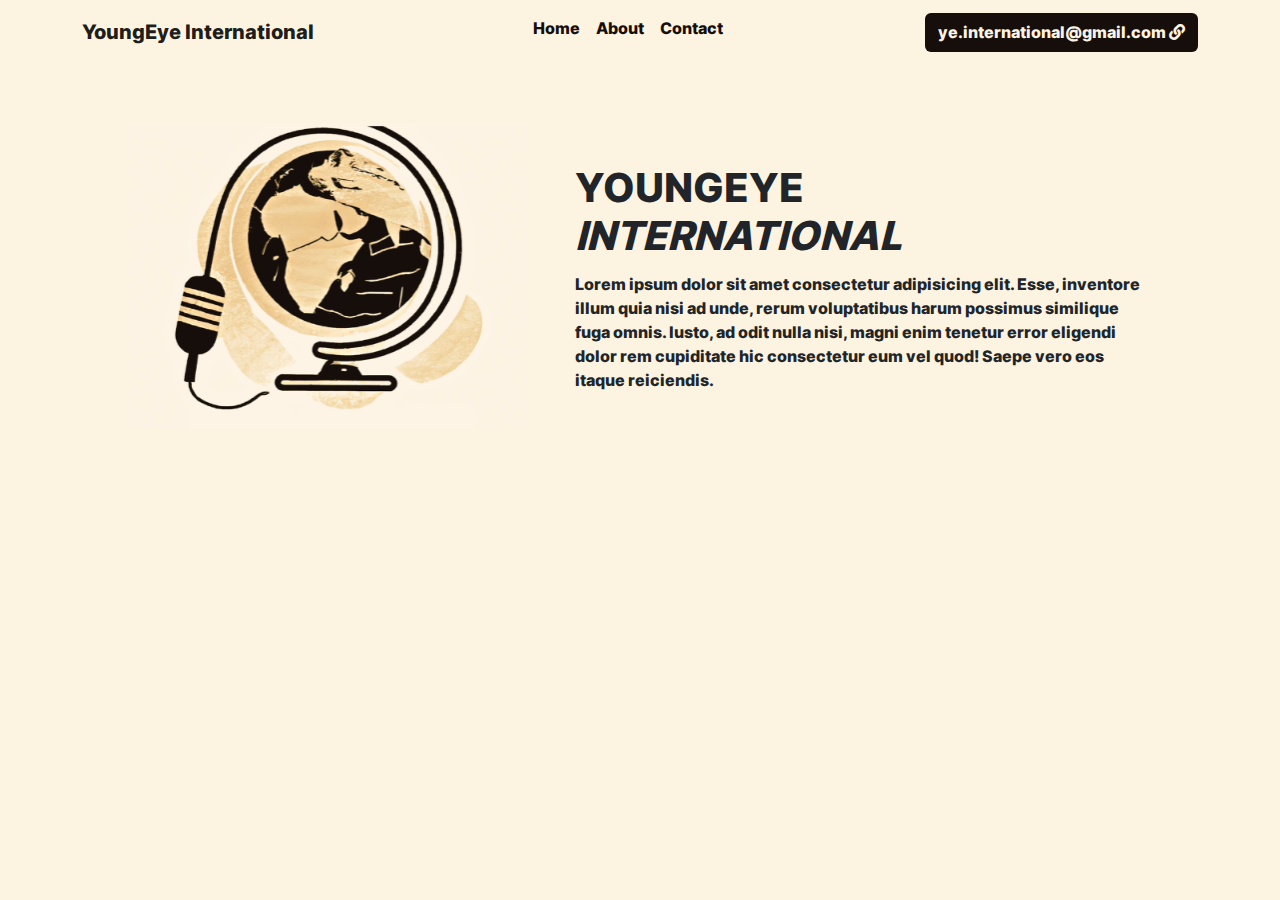
==== index.html @ 34714466 "navigation bar updates" ====
<!DOCTYPE html>
<html lang="en">
<head>
    <meta charset="UTF-8">
    <meta name="viewport" content="width=device-width, initial-scale=1.0">
    <title>YoungEye International</title>

    <!-- Icon Font Stylesheet -->
    <link href="https://cdnjs.cloudflare.com/ajax/libs/font-awesome/5.10.0/css/all.min.css" rel="stylesheet">
    <link href="https://cdn.jsdelivr.net/npm/bootstrap-icons@1.4.1/font/bootstrap-icons.css" rel="stylesheet">

    <!-- Library  -->
    <link href="lib/owlcarousel/assets/owl.carousel.min.css" rel="stylesheet">
    <link href="lib/lightbox/css/lightbox.min.css" rel="stylesheet">

    <!-- Favicon -->
    <link rel="shortcut icon" href="./img/favicon.jpg" type="image/x-icon">

    <!-- style sheets -->
    <link rel="stylesheet" href="./Assets/animate.css/animate.min.css">
    <link rel="stylesheet" href="./Assets/Bootstrap/css/bootstrap.min.css">
    <link rel="stylesheet" href="./css/styles.css">

</head>
<body>

    
<!-- Navbar -->
<nav class="navbar navbar-light bg-transparent navbar-expand-lg bg-body-tertiary">
    <div class="container">
      <a class="navbar-brand" href="index.html">YoungEye International</a>

      <button class="navbar-toggler" type="button" data-bs-toggle="collapse" data-bs-target="#navbarToggler" aria-controls="navbarToggler" aria-expanded="false" aria-label="Toggle navigation">
        <span class="navbar-toggler-icon"></span>
      </button>

      <div class="collapse navbar-collapse" id="navbarToggler">
        <ul class="navbar-nav d-flex justify-content-center mx-auto mb-2">
          <li class="nav-item">
            <a class="nav-link" href="index.html">Home</a>
          </li>
          <li class="nav-item">
            <a class="nav-link" href="about.html">About</a>
          </li>
          <li class="nav-item">
            <a class="nav-link" href="contact.html">Contact</a>
          </li>
        </ul>
        <button class="btn">
        <a class="navbar-email" href="#">ye.international@gmail.com <span class="fa fa-link"></span></a>
       </button>
      </div>

    </div>
  </nav>
<!-- Navbar end -->

<!-- Header -->
<section id="header">
  <header>
      <div class="container py-5 px-5">
          <div class="row gx-5 align-items-center justify-content-center">
            <div class="col-xl-5 col-xxl-6 d-sm-block text-center wow fadeInUp" data-wow-delay="0.3s" ><img class="img-fluid" src="./img/LOGO.svg" alt="YoungEye International Logo" /></div>
              <div class="col-lg-8 col-xl-7 col-xxl-6">
                  <div class="my-5 text-center text-xl-start">
                      <h1 class=" py-1 mb-2 wow fadeInUp" data-wow-delay="0.4s"><span class="title">YOUNGEYE</span><br> <span class="title-2 fst-italic">INTERNATIONAL</span></h1>
                      <p class=" mb-4 wow fadeInUp" data-wow-delay="0.4s" >Lorem ipsum dolor sit amet consectetur adipisicing elit. Esse, inventore illum quia nisi ad unde, rerum voluptatibus harum possimus similique fuga omnis. Iusto, ad odit nulla nisi, magni enim tenetur error eligendi dolor rem cupiditate hic consectetur eum vel quod! Saepe vero eos itaque reiciendis.</p>
                  </div>
              </div>
              
          </div>
      </div>
  </header>
</section>
<!-- End of header -->

      <!-- JavaScript Libraries -->
    <script src="./Assets/jquery/jquery.js"></script>
    <script src="./Assets/popper.js/popper.js"></script>
    <script src="https://cdn.jsdelivr.net/npm/bootstrap@5.3.2/dist/js/bootstrap.bundle.min.js"></script>

    <script src="./Assets/wowjs/wow.min.js"></script>
    <script src="./lib/easing/easing.min.js"></script>
    <script src="./lib/waypoints/waypoints.min.js"></script>
    <script src="./lib/counterup/counterup.min.js"></script>

    <script src="main.js"></script>
</body>
</html>
---- css/styles.css ----
body{
  background-color: #FCF3E1;
}


/* Fonts */
@font-face {
  font-family: 'inter'; 
  src: url('../Fonts/inter/Inter-ExtraBold.ttf')
}

a{
    text-decoration:none;
    color: white;
}

/* Navbar */
.navbar-brand{
  font-family: 'inter'; 
  font-weight: 800;
}
.nav-link{
  color: #160E0B;
  font-family: 'inter'; 
  font-weight: 700;
}
.nav-link:hover{
color: #160E0B;
}
.navbar-email{
  color: #FCF3E1;
  font-family: 'inter'; 
  font-weight: 800;
}
.navbar-email:hover{
  color:#160E0B
}
.navbar .btn{
  background-color: #160E0B;
}
.navbar, .btn:hover{
  background-color: #FCF3E1;
  border-color: #160E0B;
}
.navbar-email:hover{
  color:; 
}
.navbar-email .fa{
font-size: 16px;
}
/* End of NavBar */

/* Header */
#header{
  padding-left: 5rem;
  padding-right: 5rem;
}

/* Tablet  */
@media (min-width: 768px) and (max-width: 1024px) {
  #header {
      padding-left: 3rem;
      padding-right: 3rem;
  }

}

/* Mobile */
@media (max-width: 767px) {
  #header {
      padding-left: 1rem;
      padding-right: 1rem;
  }

}

header h1{
font-family: 'inter';
  font-weight:900;
}

header p{
  font-family: 'inter';
  font-weight: 500;
}
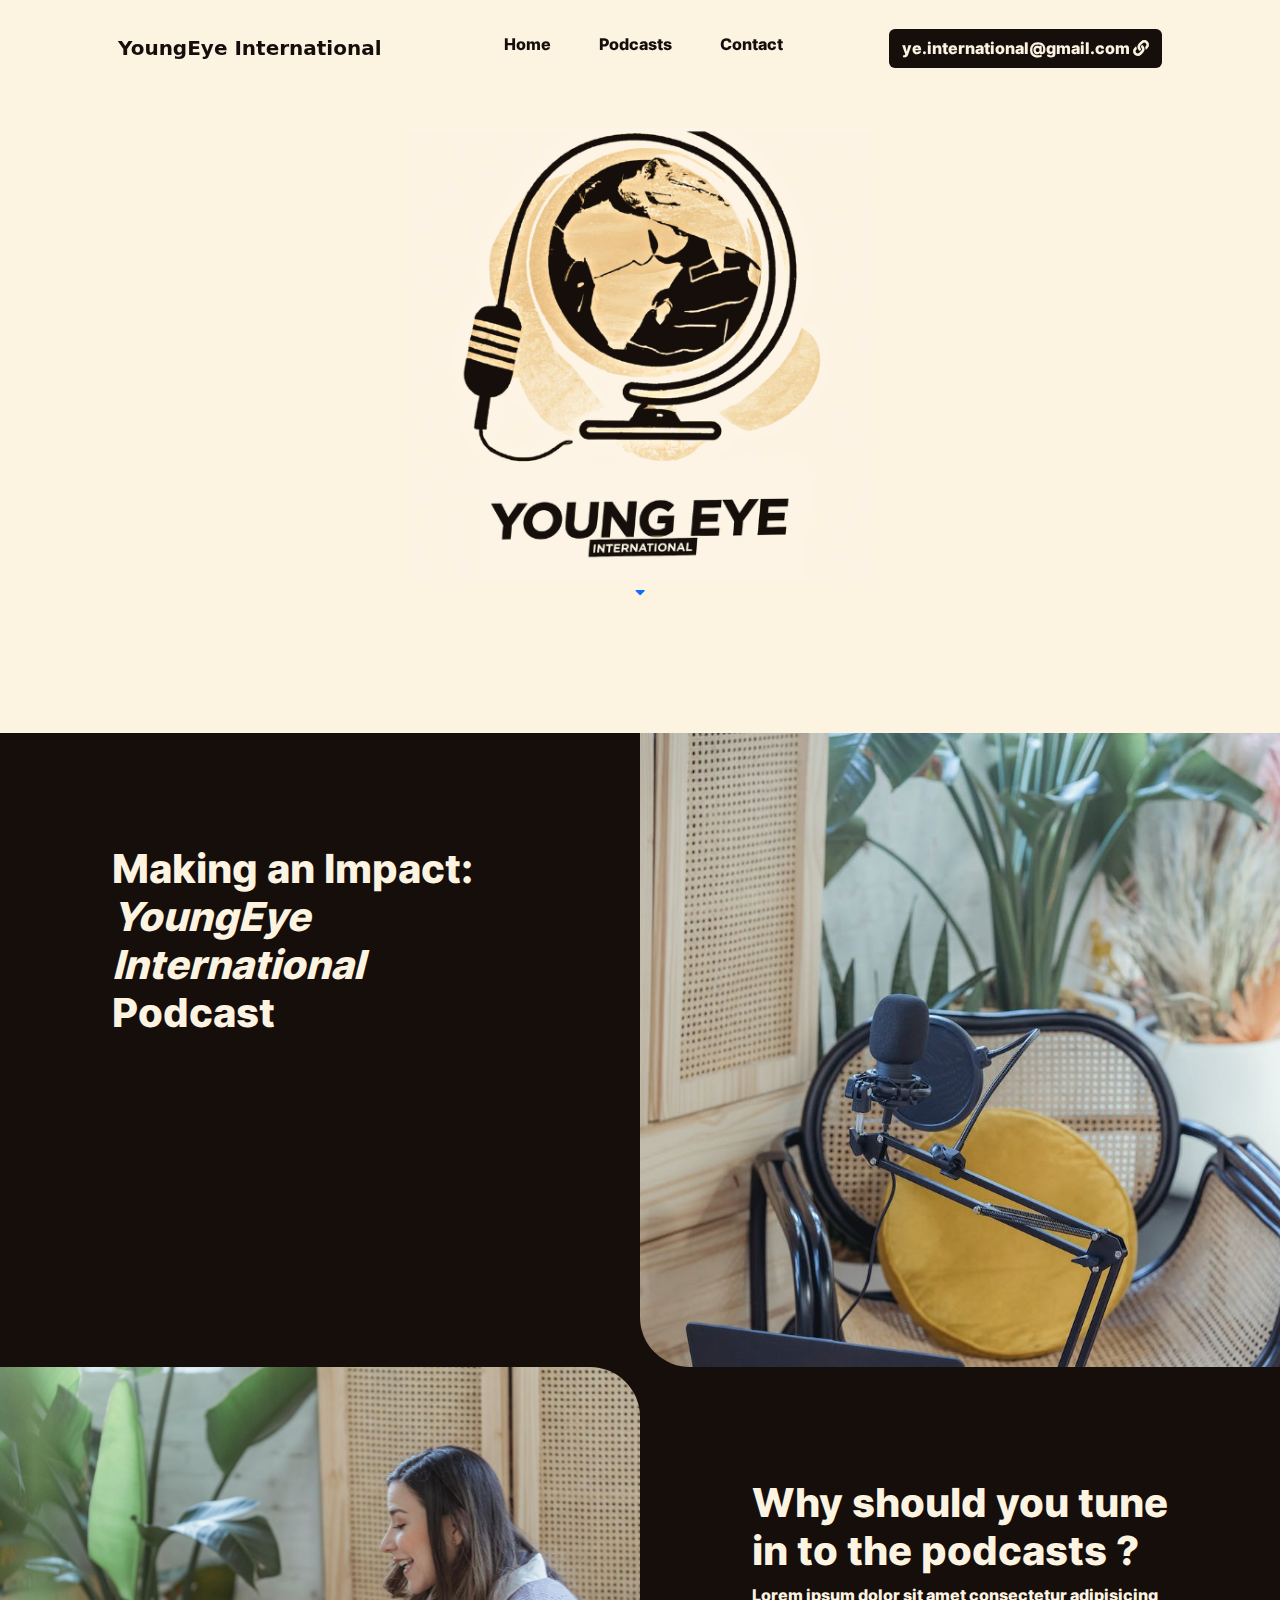
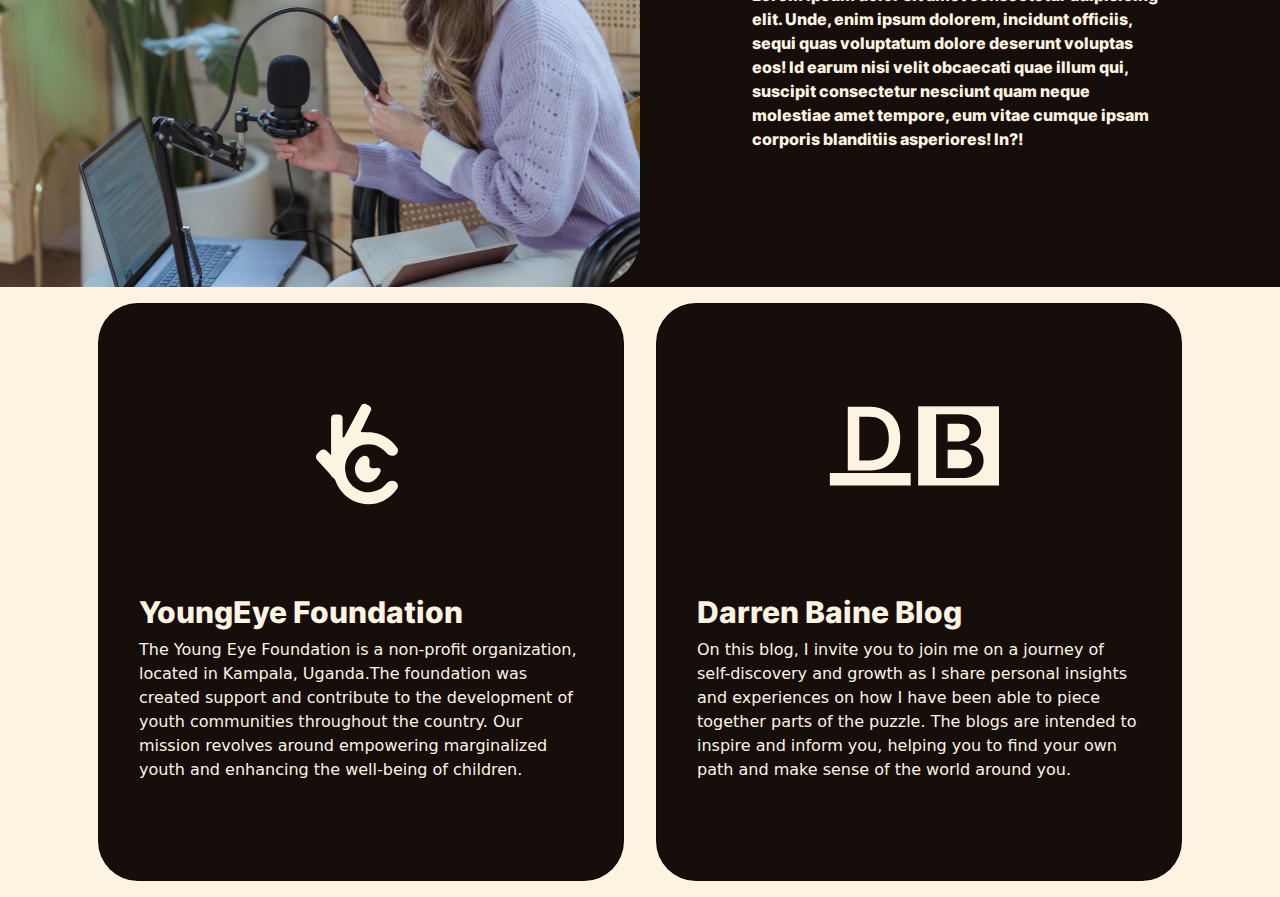
==== commit 3e4e75d0: "landing page updates" ====
--- a/index.html
+++ b/index.html
@@ -22,57 +22,106 @@
     <link rel="stylesheet" href="./css/styles.css">
 
 </head>
-<body>
+<body id="page-top">
 
-    
-<!-- Navbar -->
-<nav class="navbar navbar-light bg-transparent navbar-expand-lg bg-body-tertiary">
-    <div class="container">
-      <a class="navbar-brand" href="index.html">YoungEye International</a>
+
+
+<!-- Navigation -->
+<nav class="navbar navbar-light navbar-expand-lg fixed-top" id="mainNav">
+    <div class="container px-4 px-lg-5">
+      <a class="navbar-brand wow fadeIn" data-wow-delay="0.1s" href="#page-top">YoungEye International</a>
 
       <button class="navbar-toggler" type="button" data-bs-toggle="collapse" data-bs-target="#navbarToggler" aria-controls="navbarToggler" aria-expanded="false" aria-label="Toggle navigation">
-        <span class="navbar-toggler-icon"></span>
+        <span class="fa fa-bars wow fadeInUp" data-wow-delay="0.2s" id="navbarIcon"></span>
       </button>
 
       <div class="collapse navbar-collapse" id="navbarToggler">
         <ul class="navbar-nav d-flex justify-content-center mx-auto mb-2">
           <li class="nav-item">
-            <a class="nav-link" href="index.html">Home</a>
+            <a class="nav-link wow fadeIn" href="index.html">Home</a>
           </li>
           <li class="nav-item">
-            <a class="nav-link" href="about.html">About</a>
+            <a class="nav-link wow fadeIn" href="about.html">Podcasts</a>
           </li>
           <li class="nav-item">
-            <a class="nav-link" href="contact.html">Contact</a>
+            <a class="nav-link wow fadeIn" href="contact.html">Contact</a>
           </li>
         </ul>
-        <button class="btn">
+        <button class="btn wow fadeIn" type="button">
         <a class="navbar-email" href="#">ye.international@gmail.com <span class="fa fa-link"></span></a>
        </button>
       </div>
-
     </div>
   </nav>
 <!-- Navbar end -->
 
 <!-- Header -->
-<section id="header">
-  <header>
-      <div class="container py-5 px-5">
-          <div class="row gx-5 align-items-center justify-content-center">
-            <div class="col-xl-5 col-xxl-6 d-sm-block text-center wow fadeInUp" data-wow-delay="0.3s" ><img class="img-fluid" src="./img/LOGO.svg" alt="YoungEye International Logo" /></div>
-              <div class="col-lg-8 col-xl-7 col-xxl-6">
-                  <div class="my-5 text-center text-xl-start">
-                      <h1 class=" py-1 mb-2 wow fadeInUp" data-wow-delay="0.4s"><span class="title">YOUNGEYE</span><br> <span class="title-2 fst-italic">INTERNATIONAL</span></h1>
-                      <p class=" mb-4 wow fadeInUp" data-wow-delay="0.4s" >Lorem ipsum dolor sit amet consectetur adipisicing elit. Esse, inventore illum quia nisi ad unde, rerum voluptatibus harum possimus similique fuga omnis. Iusto, ad odit nulla nisi, magni enim tenetur error eligendi dolor rem cupiditate hic consectetur eum vel quod! Saepe vero eos itaque reiciendis.</p>
-                  </div>
-              </div>
-              
+<header class="masthead">
+  <div class="container px-4 px-lg-5 d-flex h-100 align-items-center justify-content-center">
+      <div class="d-flex justify-content-center">
+          <div class="text-center">
+            <div class=" text-center wow fadeInUp" data-wow-delay="0.5s" ><img class="img-fluid" src="./img/LOGO.svg" alt="YoungEye International Logo" /></div>
+              <a class="fa fa-caret-down wow fadeIn" data-wow-delay="1s" href="#showcase"></a>
           </div>
       </div>
-  </header>
+  </div>
+</header>
+<!-- End of header -->
+
+<!-- About -->
+<section class="showcase" id="showcase">
+  <div class="container-fluid p-0">
+      <div class="row g-0">
+          <div class="col-lg-6 order-lg-2 text-white showcase-img wow fadeIn" style="background-image: url('./img/Desk.svg')"></div>
+          <div class="col-lg-6 order-lg-1 my-auto showcase-text">
+              <h1 class="wow fadeInUp"  data-wow-delay="0.2s">Making an Impact: <span class="fst-italic">YoungEye International </span> Podcast</h1>
+              <p class="mb-4 wow fadeInUp" data-wow-delay="0.5s">Lorem ipsum dolor sit amet consectetur adipisicing elit. Voluptatum magni cupiditate reprehenderit ab cum a fugit officiis excepturi perspiciatis quo rem dignissimos voluptatem sint quas rerum, quia quam. Unde consequuntur, voluptatem maxime sequi exercitationem aut?</p>
+              <button class="btn wow fadeInUp" type="button" data-wow-delay="0.9s"><a href="#">Learn more</a></button>
+
+          </div>
+      </div>
+      <div class="row g-0 why-listen">
+          <div class="col-lg-6 text-white showcase-img" style="background-image: url('./img/Desk-2.svg')"></div>
+          <div class="col-lg-6 my-auto showcase-text">
+              <h1>Why should you tune in to the podcasts ?</h1>
+              <p class="mb-4">Lorem ipsum dolor sit amet consectetur adipisicing elit. Unde, enim ipsum dolorem, incidunt officiis, sequi quas voluptatum dolore deserunt voluptas eos! Id earum nisi velit obcaecati quae illum qui, suscipit consectetur nesciunt quam neque molestiae amet tempore, eum vitae cumque ipsam corporis blanditiis asperiores! In?!</p>
+          </div>
+      </div>
+
+  </div>
 </section>
-<!-- End of header -->
+
+<!-- websites -->
+<section class="pages">
+<div class="container">
+<div class="row g-0">
+  <div class="col-lg-6 d-flex justify-content-center p-3">
+    <div class="card display-flex justify-content-center" style="max-width: 540px;">
+      <img src="./img/pages - YoungEye.svg" class="card-img-top img-fluid" alt="Small Image" style="max-width: 540px; max-height: 250px;">
+      <div class="card-body">
+        <h5 class="card-title">YoungEye Foundation</h5>
+        <p class="card-text">The Young Eye Foundation is a non-profit organization, located in Kampala, Uganda.The foundation was created support and contribute to the development of youth communities throughout the country. Our mission revolves around empowering marginalized youth and enhancing the well-being of children.</p>
+        <button class="btn wow fadeInUp" type="button" data-wow-delay="0.5s"><a href="https://youngeyefoundation.org/" target="_blank">youngeyefoundation.org</a></button>
+      </div>
+    </div>
+  </div>
+
+  <div class="col-lg-6 d-flex justify-content-center p-3">
+    <div class="card display-flex justify-content-center" style="max-width: 540px;">
+      <img src="./img/pages - DarrenBaine-Blog.svg" class="card-img-top img-fluid" alt="Small Image" style="max-width: 540px; max-height: 250px;">
+      <div class="card-body">
+        <h5 class="card-title">Darren Baine Blog</h5>
+        <p class="card-text">On this blog, I invite you to join me on a journey of self-discovery and growth as I share personal insights and experiences on how I have been able to piece together parts of the puzzle. The blogs are intended to inspire and inform you, helping you to find your own path and make sense of the world around you.</p>
+        <button class="btn wow fadeInUp" type="button" data-wow-delay="0.5s"><a href="https://darrenbaine.com/" target="_blank">darrenbaine.com</a></button>
+      </div>
+    </div>
+  </div>
+</div>
+</div>
+</section>
+
+
+
 
       <!-- JavaScript Libraries -->
     <script src="./Assets/jquery/jquery.js"></script>
--- a/css/styles.css
+++ b/css/styles.css
@@ -1,7 +1,9 @@
 body{
   background-color: #FCF3E1;
 }
-
+html{
+  scroll-behavior: smooth;
+}
 
 /* Fonts */
 @font-face {
@@ -11,75 +13,270 @@
 
 a{
     text-decoration:none;
-    color: white;
-}
-
-/* Navbar */
-.navbar-brand{
-  font-family: 'inter'; 
-  font-weight: 800;
-}
-.nav-link{
-  color: #160E0B;
-  font-family: 'inter'; 
+}
+
+/* Navigation */
+#mainNav {
+  min-height: 3.5rem;
+  background-color:#160E0B;
+}
+#mainNav .navbar-toggler {
+  font-size: 24px;
+  padding: 0.75rem;
+  font-weight: 800;
+  color: #ffffff;
+  border: 0px;
+}
+#mainNav .navbar-toggler:focus {
+  outline: none;
+  box-shadow: none;
+}
+#mainNav .navbar-brand {
+  color:#FCF3E1;
   font-weight: 700;
-}
-.nav-link:hover{
-color: #160E0B;
-}
+  padding: 0.9rem 0;
+}
+
+#mainNav .navbar-nav .nav-item:hover {
+  color: fade(#ffffff, 80%);
+  outline: none;
+  background-color: transparent;
+}
+#mainNav .navbar-nav .nav-item:active, #mainNav .navbar-nav .nav-item:focus {
+  outline: none;
+  background-color: transparent;
+}
+
+/* Media queries */
+@media (min-width: 992px) {
+  #mainNav {
+    padding-top: 0;
+    padding-bottom: 0;
+    border-bottom: none;
+    background-color: transparent;
+    transition: background-color 0.3s ease-in-out;
+  }
+  #mainNav .navbar-brand {
+    padding: 0.5rem 0;
+    color:#160E0B;
+  }
+  #mainNav .nav-link {
+    font-family: 'inter'; 
+    font-weight: 700;
+    transition: none;
+    padding: 2rem 1.5rem;
+    color:#160E0B;
+  }
+
+  #mainNav .nav-link:active {
+    color: #FCF3E1;
+  }
+  #mainNav.navbar-shrink {
+    background-color: #160e0b;
+  }
+  #mainNav.navbar-shrink .navbar-brand {
+    color:#FCF3E1;
+  }
+  #mainNav.navbar-shrink .nav-link {
+    color: #160e0b;
+    padding: 1.5rem 1.5rem 1.25rem;
+    border-bottom: 0.25rem solid transparent;
+  }
+  #mainNav.navbar-shrink .nav-link{
+    color:#FCF3E1;
+  }
+  #mainNav.navbar .btn{
+    background-color: #160E0B;
+  }
+  #mainNav.navbar .navbar-email{
+    color: #FCF3E1;
+  }
+  #mainNav.nav-link:hover{
+    color: #FCF3E1;
+    }
+}
+
 .navbar-email{
-  color: #FCF3E1;
-  font-family: 'inter'; 
-  font-weight: 800;
-}
-.navbar-email:hover{
-  color:#160E0B
-}
+  color: #160e0b;
+  font-family: 'inter'; 
+  font-weight: 800;
+}
+.btn .naavbar-email{
+  background-color: #FCF3E1;
+  font-family: 'inter'; 
+  font-weight: 800;
+}
+
 .navbar .btn{
-  background-color: #160E0B;
-}
-.navbar, .btn:hover{
-  background-color: #FCF3E1;
-  border-color: #160E0B;
-}
-.navbar-email:hover{
-  color:; 
+  background-color: #FCF3E1;
 }
 .navbar-email .fa{
 font-size: 16px;
 }
-/* End of NavBar */
-
-/* Header */
-#header{
-  padding-left: 5rem;
-  padding-right: 5rem;
+.nav-link{
+  color: #FCF3E1;
+  font-family: 'inter'; 
+  font-weight: 700;
+}
+.nav-link:hover{
+color: #ffffff;
+}
+.navbar, .btn:hover{
+  background-color: #FCF3E1;
+  border-color: #160E0B;
 }
 
 /* Tablet  */
 @media (min-width: 768px) and (max-width: 1024px) {
-  #header {
-      padding-left: 3rem;
-      padding-right: 3rem;
-  }
-
+
+  .masthead {
+    height: 100vh;
+    padding-top: 340px;
+  }
 }
 
 /* Mobile */
 @media (max-width: 767px) {
-  #header {
-      padding-left: 1rem;
-      padding-right: 1rem;
-  }
-
-}
-
-header h1{
-font-family: 'inter';
-  font-weight:900;
-}
-
-header p{
-  font-family: 'inter';
-  font-weight: 500;
-}
+
+
+}
+header.masthead {
+  position: relative;
+  background-color: #343a40;
+  background: url("../assets/img/bg-masthead.jpg") no-repeat center center;
+  background-size: cover;
+  padding-top: 8rem;
+  padding-bottom: 8rem;
+}
+
+/* About */
+.about{
+  background-color: #160E0B;
+  height: 50dvh;
+}
+.about .about-text {
+  padding: 3rem;
+  color: #FCF3E1;
+}
+.about .about-img {
+  background-position: center;
+  background-repeat: no-repeat;
+  background-size: cover;
+  width: 500px; /* Set your desired width */
+            height: 300px; /* Set your desired height */
+}
+@media (min-width: 768px) {
+  .about .about-text {
+    padding: 7rem;
+  }
+}
+.showcase{
+  background-color: #160E0B;
+}
+.showcase .showcase-text {
+  padding: 3rem;
+  color: #FCF3E1;
+}
+.showcase .showcase-text h1{
+  font-family: 'inter';
+  font-weight: 700;
+}
+.showcase .showcase-text p{
+  font-family: 'inter';
+  font-weight: 600;
+}
+.showcase button{
+  font-family: 'inter';
+  font-weight: 600;
+  background-color: #FCF3E1;
+  padding: 0.5rem;
+}
+.showcase a{
+  font-family: 'inter';
+  font-weight: 900;
+  color: #160E0B;
+  padding: 0.6rem;
+}
+.showcase .showcase-img {
+  min-height: 30rem;
+  background-size: cover;
+  border-radius: 0px 0px 0px 50px;
+}
+/* Why-Listen */
+.showcase .why-listen .showcase-img {
+  min-height: 30rem;
+  background-size: cover;
+  border-radius: 0px 50px 50px 0px;
+}
+
+@media (min-width: 768px) {
+  .showcase .showcase-text {
+    padding: 7rem;
+  }
+}
+
+.card-img-right {
+  height: 100%;
+  border-radius: 0 3px 3px 0;
+}
+
+/* Webpages */
+.pages .card{
+  padding: 1.5rem;
+  color:#FCF3E1;
+  background-color:#160e0b;
+  border-radius: 40px;
+}
+.pages .card-title{
+  font-family: 'inter';
+  font-size: 30px;
+  font-weight: 800;
+}
+.pages .card button{
+   font-family: 'inter';
+  font-weight: 800;
+  background-color: #FCF3E1;
+  padding: 0.5rem;
+}
+.pages .card button a{
+  color: #160E0B;
+}
+/* Media Queries */
+@media only screen and (max-width: 767px) {
+  .pages .card{
+    padding: 1.5rem;
+    color:#FCF3E1;
+    background-color:#160e0b;
+    border-radius: 40px;
+  }
+  .pages .card-title{
+    font-family: 'inter';
+    font-size: 30px;
+    font-weight: 800;
+  }
+  .pages .card button{
+     font-family: 'inter';
+    font-weight: 800;
+    background-color: #FCF3E1;
+    padding: 0.5rem;
+  }
+}
+@media only screen and (min-width: 768px) and (max-width: 991px) {
+  .pages .card{
+    padding: 1.5rem;
+    color:#FCF3E1;
+    background-color:#160e0b;
+    border-radius: 40px;
+  }
+  .pages .card-title{
+    font-family: 'inter';
+    font-size: 30px;
+    font-weight: 800;
+  }
+  .pages .card button{
+     font-family: 'inter';
+    font-weight: 800;
+    background-color: #FCF3E1;
+    padding: 0.5rem;
+  }
+}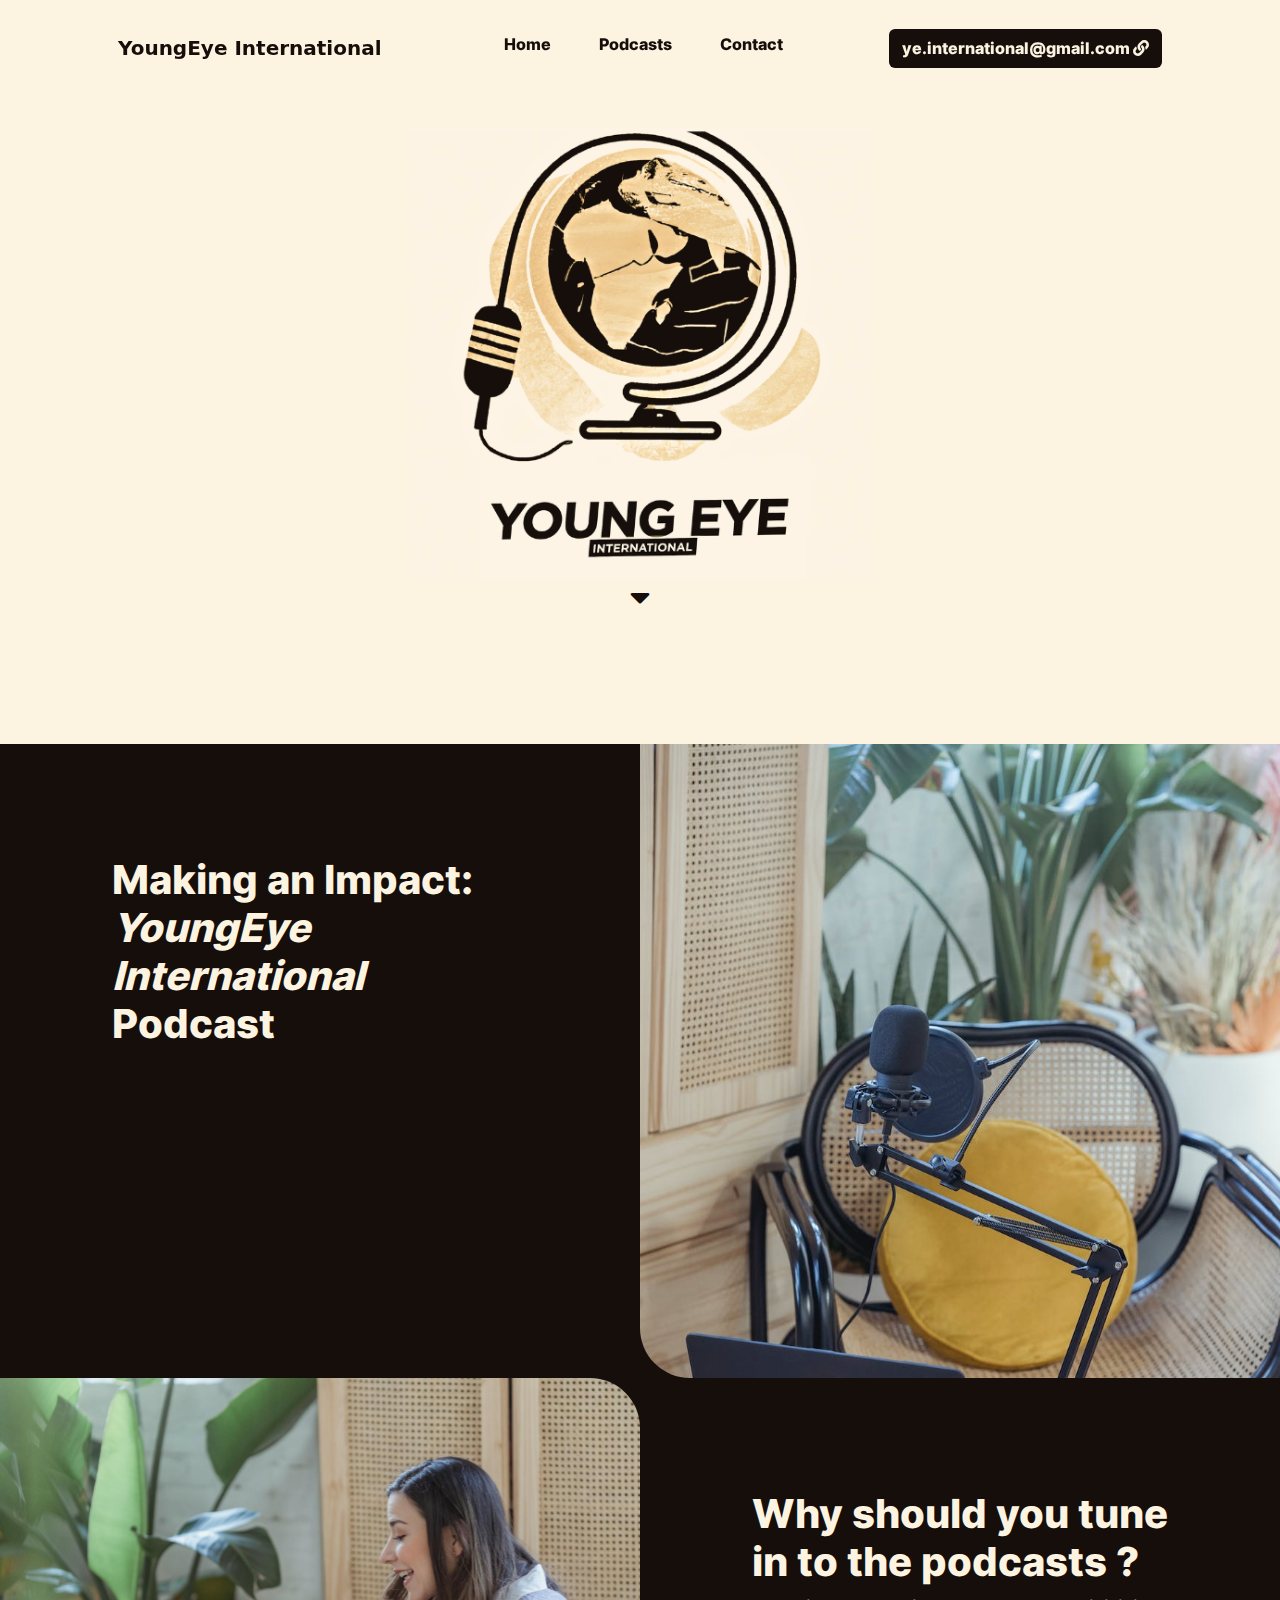
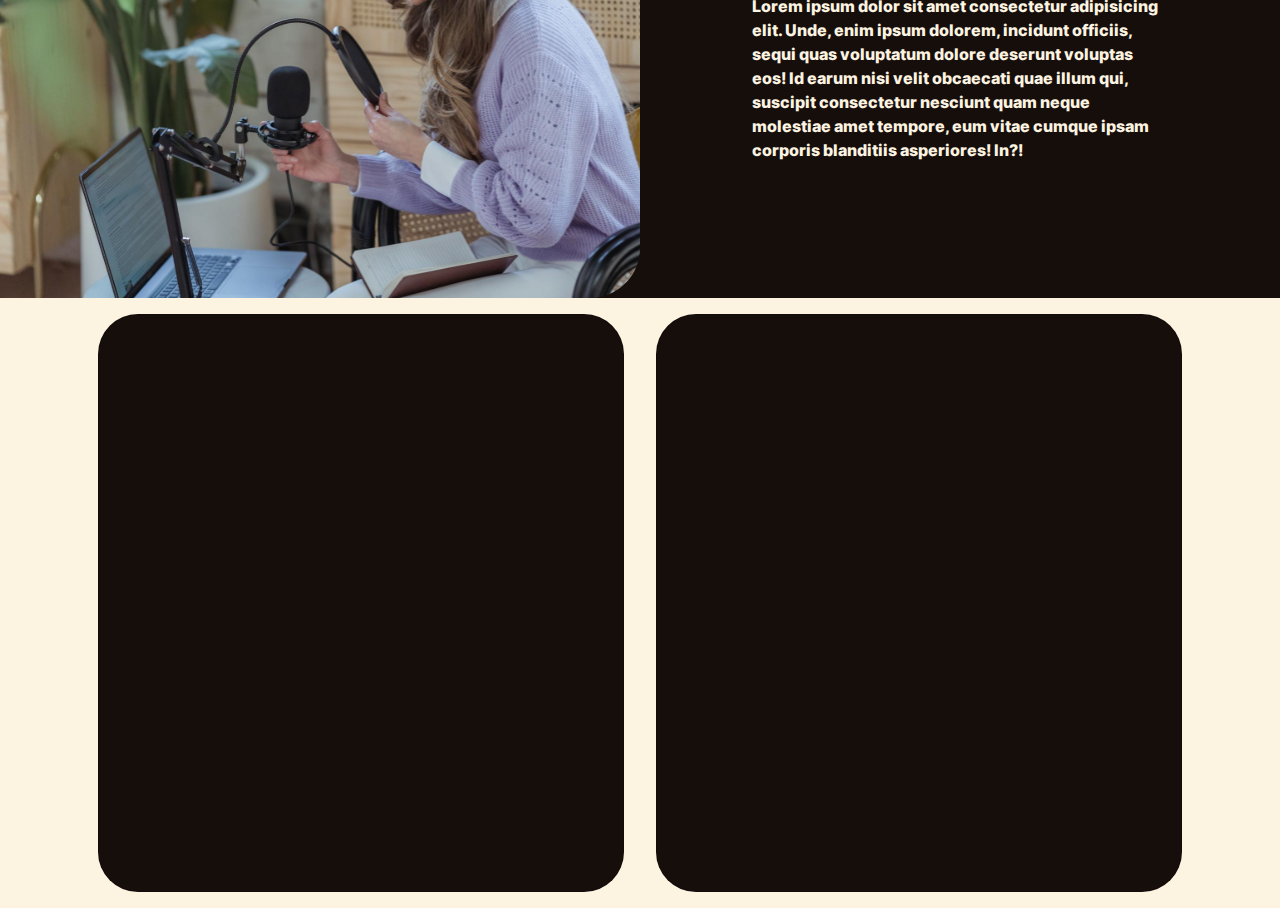
==== commit 31b8e537: "landing resizing" ====
--- a/index.html
+++ b/index.html
@@ -97,30 +97,28 @@
 <div class="row g-0">
   <div class="col-lg-6 d-flex justify-content-center p-3">
     <div class="card display-flex justify-content-center" style="max-width: 540px;">
-      <img src="./img/pages - YoungEye.svg" class="card-img-top img-fluid" alt="Small Image" style="max-width: 540px; max-height: 250px;">
+      <img src="./img/pages - YoungEye.svg" class="card-img-top img-fluid wow fadeInUp" alt="Small Image" style="max-width: 540px; max-height: 250px;">
       <div class="card-body">
-        <h5 class="card-title">YoungEye Foundation</h5>
-        <p class="card-text">The Young Eye Foundation is a non-profit organization, located in Kampala, Uganda.The foundation was created support and contribute to the development of youth communities throughout the country. Our mission revolves around empowering marginalized youth and enhancing the well-being of children.</p>
-        <button class="btn wow fadeInUp" type="button" data-wow-delay="0.5s"><a href="https://youngeyefoundation.org/" target="_blank">youngeyefoundation.org</a></button>
+        <h5 class="card-title wow fadeInUp"  data-wow-delay="0.3s">YoungEye Foundation</h5>
+        <p class="card-text wow fadeInUp" data-wow-delay="0.4s">The Young Eye Foundation is a non-profit organization, located in Kampala, Uganda.The foundation was created support and contribute to the development of youth communities throughout the country. Our mission revolves around empowering marginalized youth and enhancing the well-being of children.</p>
+        <button class="btn wow fadeInUp" type="button" data-wow-delay="0.1s"><a href="https://youngeyefoundation.org/" target="_blank">youngeyefoundation.org</a></button>
       </div>
     </div>
   </div>
 
   <div class="col-lg-6 d-flex justify-content-center p-3">
     <div class="card display-flex justify-content-center" style="max-width: 540px;">
-      <img src="./img/pages - DarrenBaine-Blog.svg" class="card-img-top img-fluid" alt="Small Image" style="max-width: 540px; max-height: 250px;">
+      <img src="./img/pages - DarrenBaine-Blog.svg" class="card-img-top img-fluid wow fadeInUp" alt="Small Image" style="max-width: 540px; max-height: 250px;">
       <div class="card-body">
-        <h5 class="card-title">Darren Baine Blog</h5>
-        <p class="card-text">On this blog, I invite you to join me on a journey of self-discovery and growth as I share personal insights and experiences on how I have been able to piece together parts of the puzzle. The blogs are intended to inspire and inform you, helping you to find your own path and make sense of the world around you.</p>
-        <button class="btn wow fadeInUp" type="button" data-wow-delay="0.5s"><a href="https://darrenbaine.com/" target="_blank">darrenbaine.com</a></button>
+        <h5 class="card-title wow fadeInUp" data-wow-delay="0.3s">Darren Baine Blog</h5>
+        <p class="card-text wow fadeInUp" data-wow-delay="0.4s">On this blog, I invite you to join me on a journey of self-discovery and growth as I share personal insights and experiences on how I have been able to piece together parts of the puzzle. The blogs are intended to inspire and inform you, helping you to find your own path and make sense of the world around you.</p>
+        <button class="btn wow fadeInUp" type="button" data-wow-delay="0.1s"><a href="https://darrenbaine.com/" target="_blank">darrenbaine.com</a></button>
       </div>
     </div>
   </div>
 </div>
 </div>
 </section>
-
-
 
 
       <!-- JavaScript Libraries -->
--- a/css/styles.css
+++ b/css/styles.css
@@ -126,6 +126,8 @@
   border-color: #160E0B;
 }
 
+/* Header */
+
 /* Tablet  */
 @media (min-width: 768px) and (max-width: 1024px) {
 
@@ -148,28 +150,12 @@
   padding-top: 8rem;
   padding-bottom: 8rem;
 }
-
-/* About */
-.about{
-  background-color: #160E0B;
-  height: 50dvh;
-}
-.about .about-text {
-  padding: 3rem;
-  color: #FCF3E1;
-}
-.about .about-img {
-  background-position: center;
-  background-repeat: no-repeat;
-  background-size: cover;
-  width: 500px; /* Set your desired width */
-            height: 300px; /* Set your desired height */
-}
-@media (min-width: 768px) {
-  .about .about-text {
-    padding: 7rem;
-  }
-}
+.masthead .fa-caret-down{
+  font-size: 32px;
+  color: #160E0B;
+}
+
+/* Showcase */
 .showcase{
   background-color: #160E0B;
 }
@@ -254,6 +240,11 @@
     font-size: 30px;
     font-weight: 800;
   }
+  .pages .card-text{
+    font-family: 'inter';
+    font-size: 15px;
+    font-weight: 500;
+  }
   .pages .card button{
      font-family: 'inter';
     font-weight: 800;
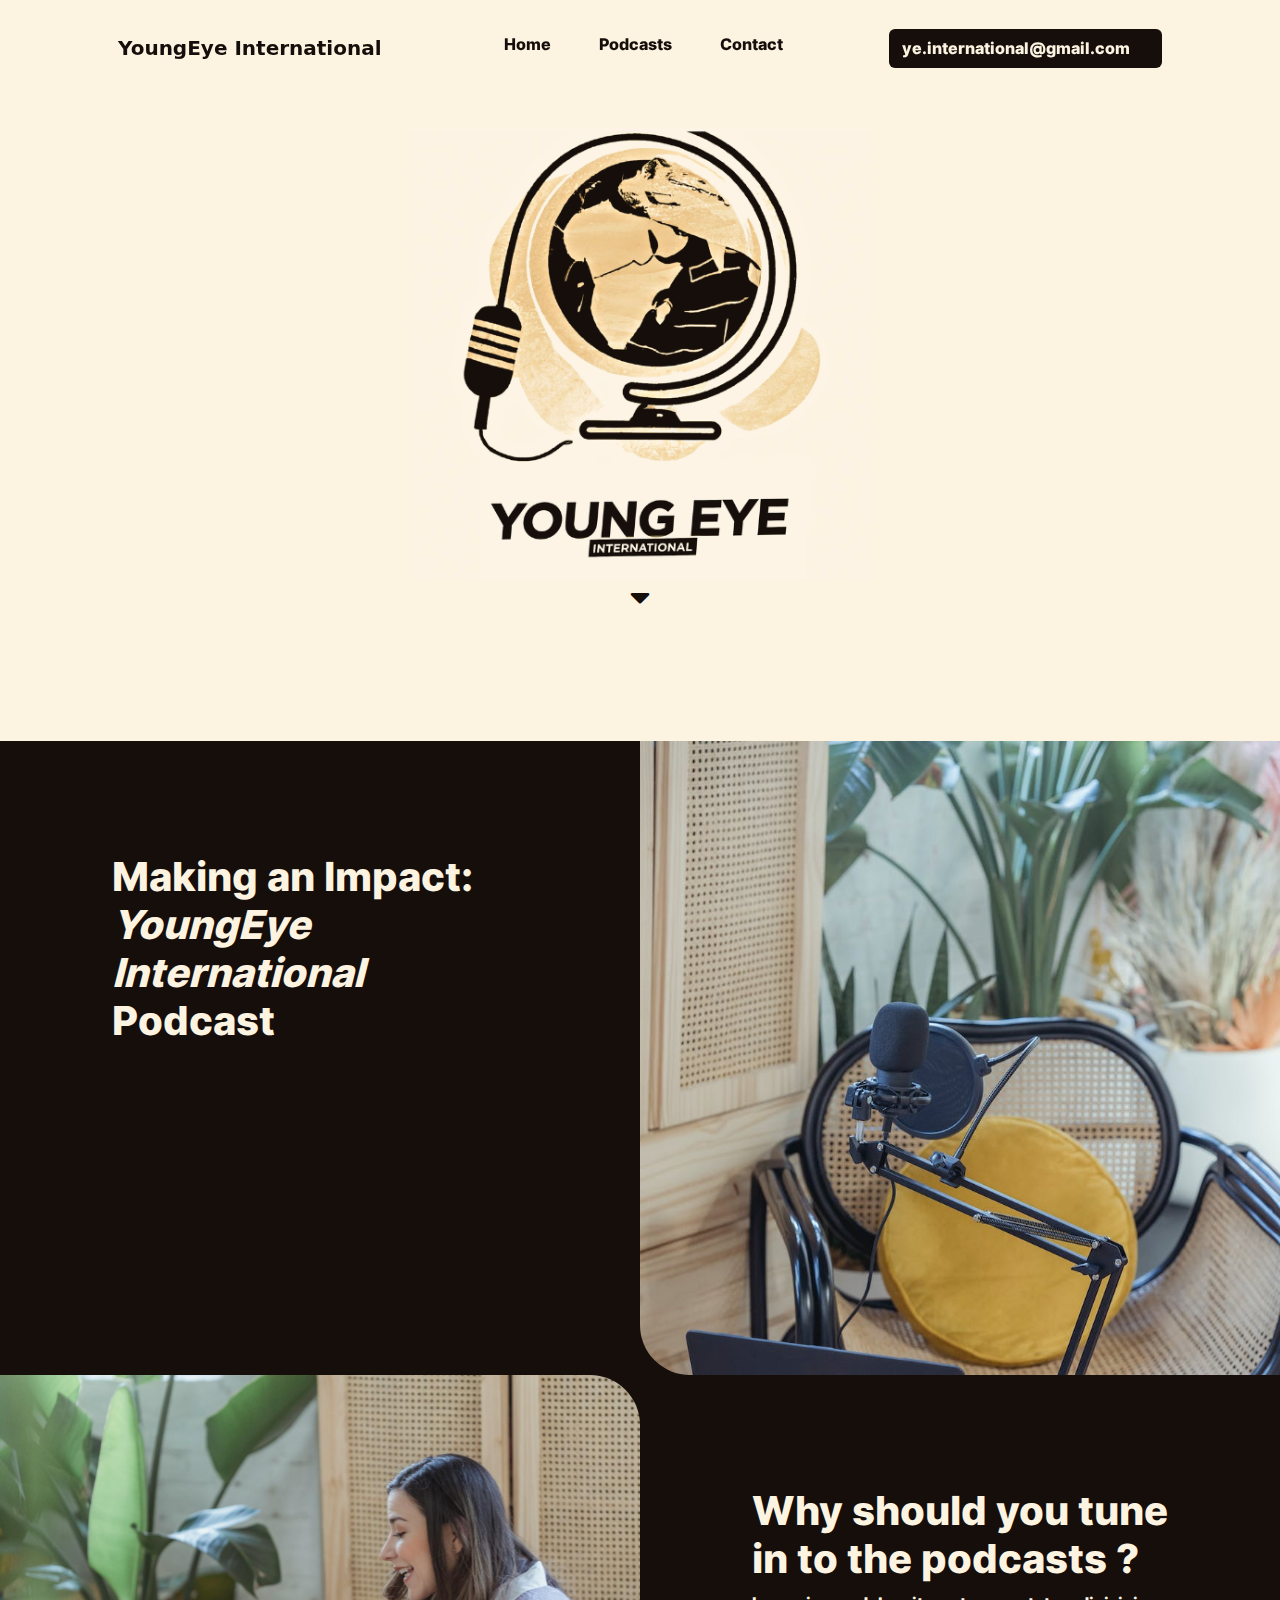
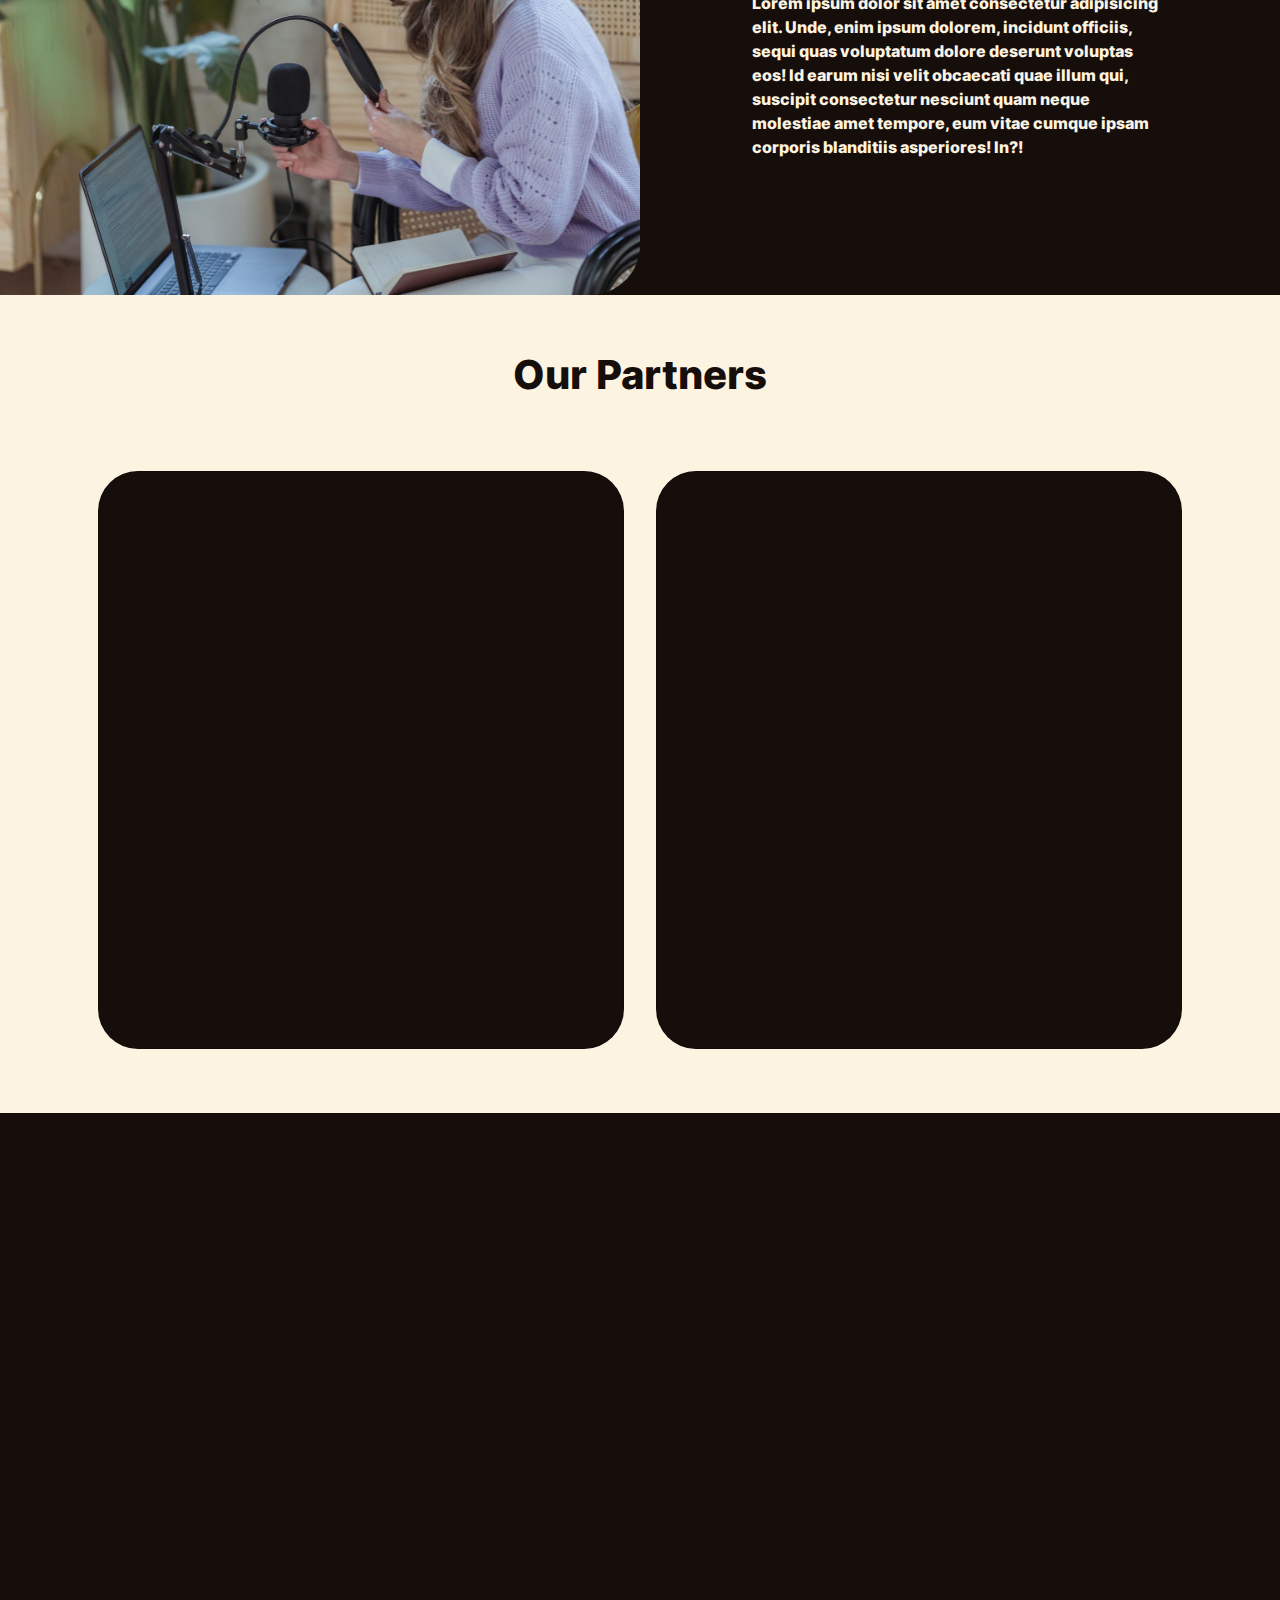
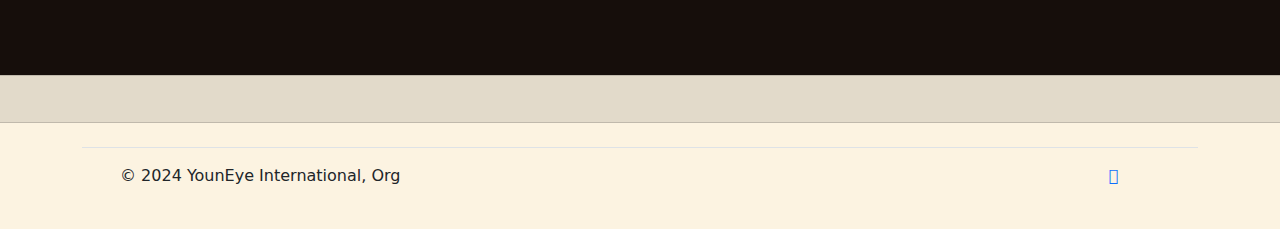
==== commit 0325c33f: "youtube embeded video" ====
--- a/index.html
+++ b/index.html
@@ -87,13 +87,17 @@
               <p class="mb-4">Lorem ipsum dolor sit amet consectetur adipisicing elit. Unde, enim ipsum dolorem, incidunt officiis, sequi quas voluptatum dolore deserunt voluptas eos! Id earum nisi velit obcaecati quae illum qui, suscipit consectetur nesciunt quam neque molestiae amet tempore, eum vitae cumque ipsam corporis blanditiis asperiores! In?!</p>
           </div>
       </div>
-
   </div>
 </section>
 
-<!-- websites -->
-<section class="pages">
+<!-- partners-->
+<section class="pages py-5">
 <div class="container">
+
+  <div class="container text-center pb-5 pt-2">
+    <h1 class="title">Our Partners</h1>
+  </div>
+
 <div class="row g-0">
   <div class="col-lg-6 d-flex justify-content-center p-3">
     <div class="card display-flex justify-content-center" style="max-width: 540px;">
@@ -120,6 +124,42 @@
 </div>
 </section>
 
+<!-- Video -->
+<section class="video py-5" id="video">
+  <div class="container p-5">
+    <div class="row g-0">
+        <div class="col-lg-6 order-lg-2 text-white text-center showcase-vid wow fadeIn"><iframe width="560" height="315" src="https://www.youtube.com/embed/tXUW3Om9mG4?si=EnWfbqybRyypFELK" title="YouTube video player" frameborder="0" allow="accelerometer; autoplay; clipboard-write; encrypted-media; gyroscope; picture-in-picture; web-share" allowfullscreen></iframe></div>
+        
+        <div class="col-lg-6 order-lg-1 my-auto showcase-text">
+            <h1 class="wow fadeInUp"  data-wow-delay="0.2s">Watch our recent discussions with renowend guests.</h1>
+            <p class="mb-4 wow fadeInUp" data-wow-delay="0.5s">Lorem ipsum dolor sit amet consectetur adipisicing elit. Voluptatum magni cupiditate reprehenderit ab cum a fugit officiis excepturi perspiciatis quo rem dignissimos voluptatem sint quas rerum, quia quam. Unde consequuntur, voluptatem maxime sequi exercitationem aut?</p>
+            <button class="btn wow fadeInUp" type="button" data-wow-delay="0.9s"><a href="https://www.youtube.com/@youngeyeinitiative" target="_blank">Watch More</a></button>
+        </div>
+    </div>
+</div>
+</section>
+<div class="b-example-divider"></div>
+
+<!-- Footer -->
+<section>
+  <div class="container">
+    <footer class="d-flex flex-wrap justify-content-between align-items-center py-3 my-4 border-top">
+      <div class="col-md-4 d-flex align-items-center">
+        <a href="/" class="mb-3 me-2 mb-md-0 text-body-secondary text-decoration-none lh-1">
+          <svg class="bi" width="30" height="24"><use xlink:href="#bootstrap"/></svg>
+        </a>
+        <span class="mb-3 mb-md-0 text-body-secondary">&copy; 2024 YounEye International, Org</span>
+      </div>
+  
+      <ul class="nav col-md-4 justify-content-end list-unstyled d-flex">
+        <li class="ms-3"><a class="text-body-secondary fa-brands fa-instagram" href="#"></a></li>
+        <li class="ms-3"><a class="text-body-secondary" href="#"><svg class="bi" width="24" height="24"><use xlink:href="#instagram"/></svg></a></li>
+        <li class="ms-3"><a class="text-body-secondary" href="#"><svg class="bi" width="24" height="24"><use xlink:href="#facebook"/></svg></a></li>
+      </ul>
+    </footer>
+  </div>
+</section>
+
 
       <!-- JavaScript Libraries -->
     <script src="./Assets/jquery/jquery.js"></script>
--- a/css/styles.css
+++ b/css/styles.css
@@ -188,6 +188,7 @@
   background-size: cover;
   border-radius: 0px 0px 0px 50px;
 }
+
 /* Why-Listen */
 .showcase .why-listen .showcase-img {
   min-height: 30rem;
@@ -206,7 +207,12 @@
   border-radius: 0 3px 3px 0;
 }
 
-/* Webpages */
+/* partners */
+.pages .title{
+  font-family: 'inter';
+  font-weight: 800;
+  color: #160e0b;
+}
 .pages .card{
   padding: 1.5rem;
   color:#FCF3E1;
@@ -270,4 +276,56 @@
     background-color: #FCF3E1;
     padding: 0.5rem;
   }
-}+}
+
+/* Video */
+.video{
+  background-color: #160E0B;
+}
+.video .showcase-text {
+  padding: 1rem;
+  font: 'inter';
+}
+.video .showcase-text p{
+  font-family: 'inter';
+  font-weight: 600;
+  color: #FCF3E1;
+}
+.video .showcase-text h1{
+  font-family: 'inter';
+  font-weight: 800;
+  color: #FCF3E1;
+}
+.video button{
+  font-family: 'inter';
+  font-weight: 600;
+  background-color: #FCF3E1;
+  padding: 0.5rem;
+}
+.video a{
+  font-family: 'inter';
+  font-weight: 900;
+ color: #160E0B;
+  padding: 0.6rem;
+}
+
+#video video, #video iframe{
+  border-radius: 1rem;
+  border: 5px solid #FCF3E1;
+  object-fit: cover;
+  }
+
+  .b-example-divider {
+    width: 100%;
+    height: 3rem;
+    background-color: rgba(0, 0, 0, .1);
+    border: solid rgba(0, 0, 0, .15);
+    border-width: 1px 0;
+    box-shadow: inset 0 .5em 1.5em rgba(0, 0, 0, 0.1), inset 0 .125em .5em rgbargba(0, 0, 0, 0.15)
+  }
+
+  /* footer */
+  .fa {
+    vertical-align: -.125em;
+    color: #160e0b;
+  }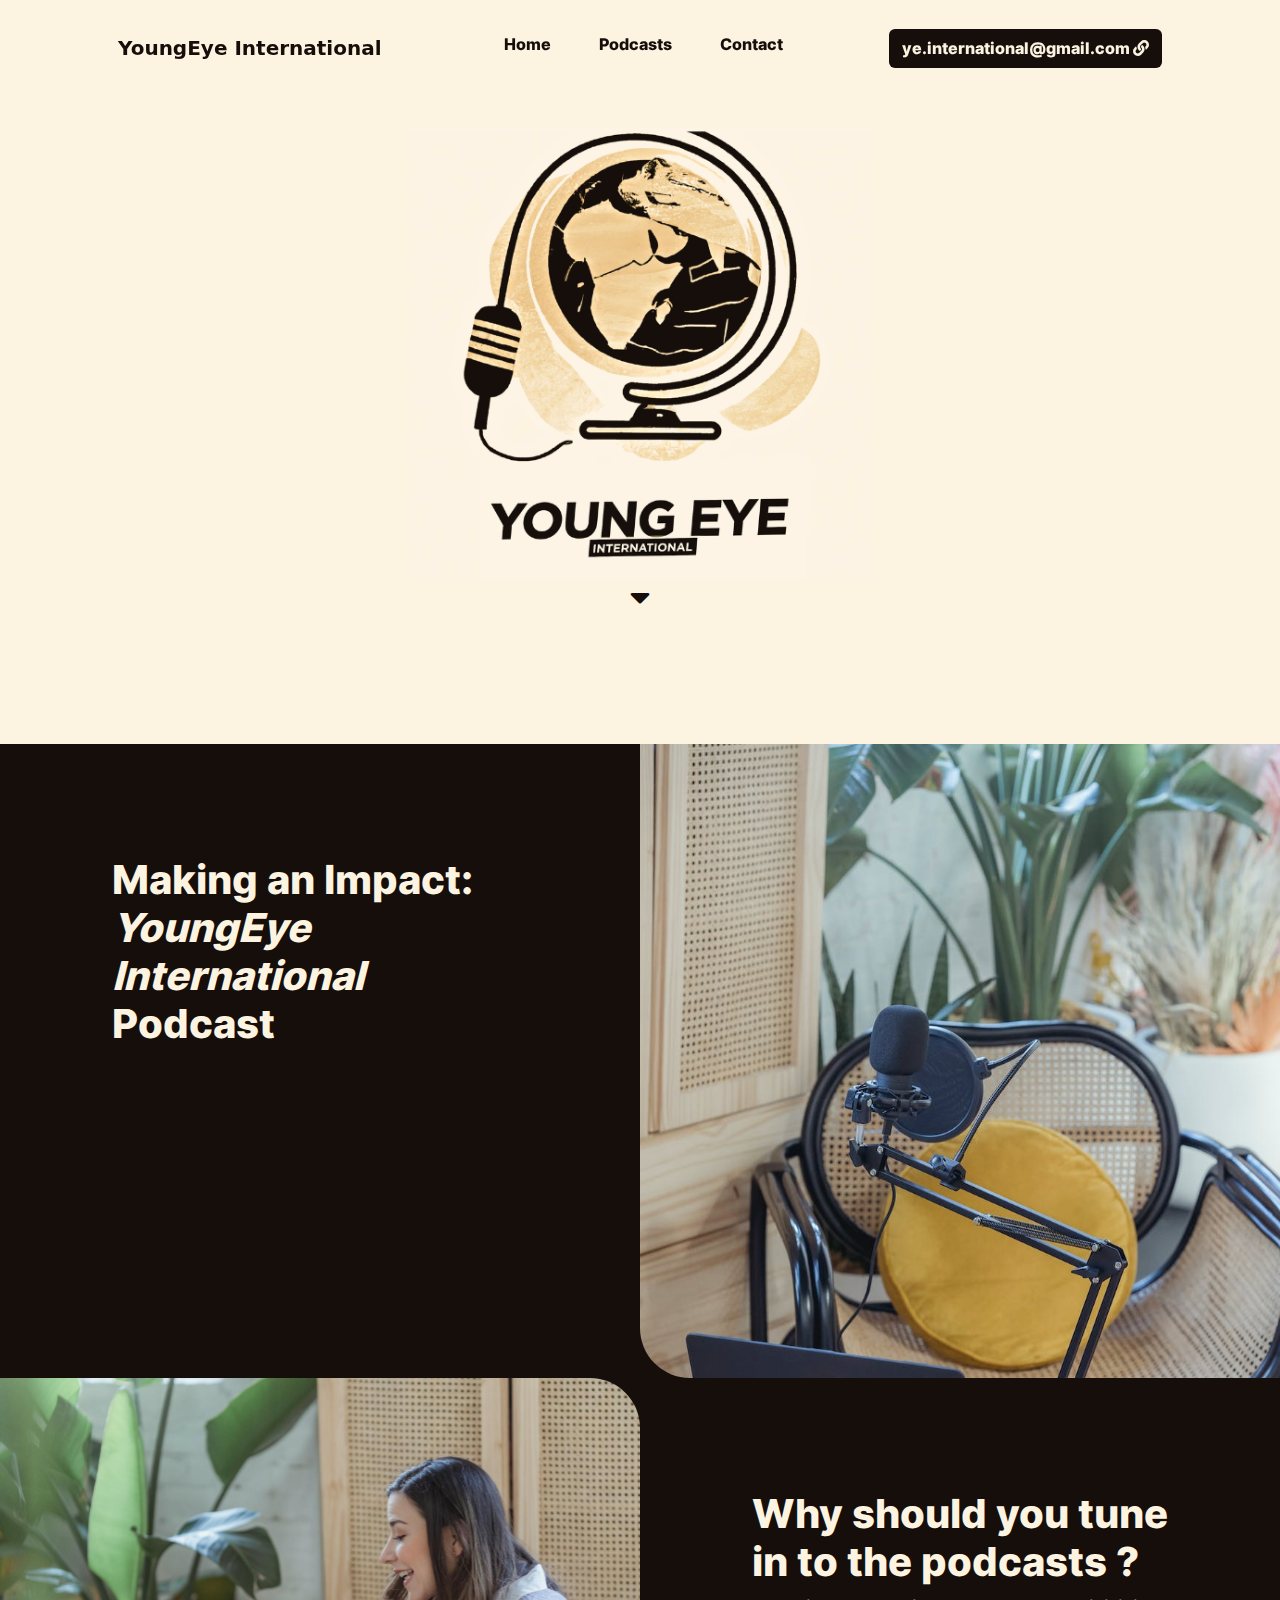
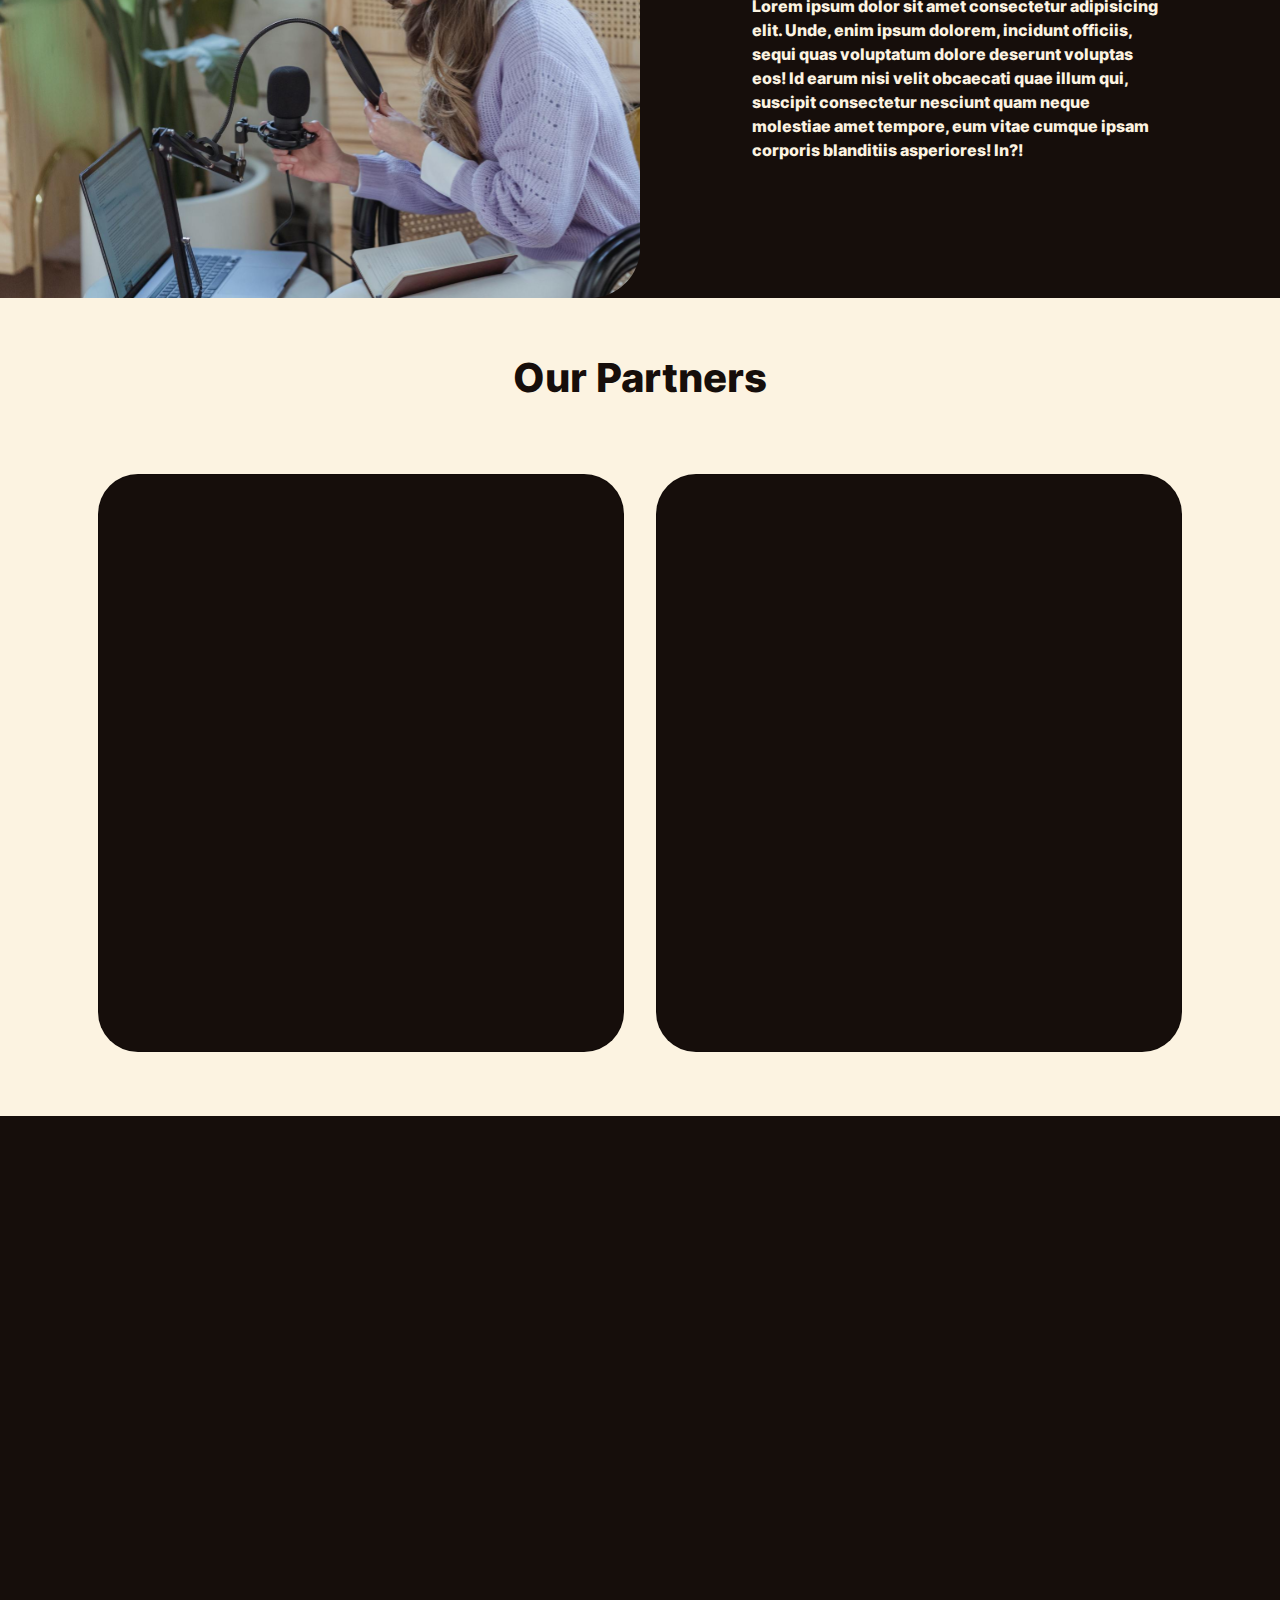
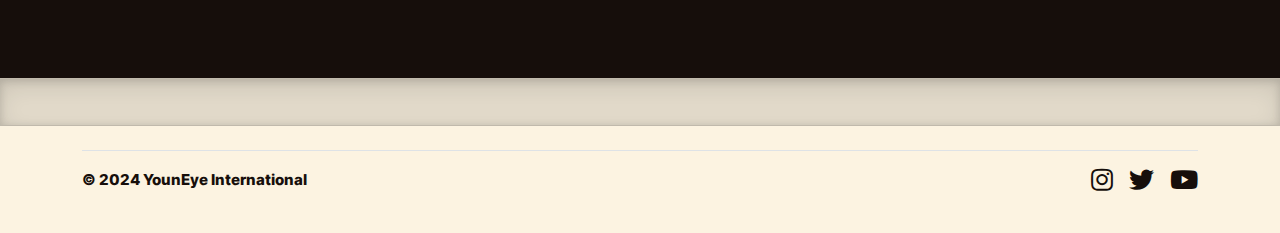
==== commit e3981c41: "footer & video updates" ====
--- a/index.html
+++ b/index.html
@@ -7,7 +7,8 @@
 
     <!-- Icon Font Stylesheet -->
     <link href="https://cdnjs.cloudflare.com/ajax/libs/font-awesome/5.10.0/css/all.min.css" rel="stylesheet">
-    <link href="https://cdn.jsdelivr.net/npm/bootstrap-icons@1.4.1/font/bootstrap-icons.css" rel="stylesheet">
+    <link rel="stylesheet" href="https://cdn.jsdelivr.net/npm/bootstrap-icons@1.3.0/font/bootstrap-icons.css">
+
 
     <!-- Library  -->
     <link href="lib/owlcarousel/assets/owl.carousel.min.css" rel="stylesheet">
@@ -128,7 +129,11 @@
 <section class="video py-5" id="video">
   <div class="container p-5">
     <div class="row g-0">
-        <div class="col-lg-6 order-lg-2 text-white text-center showcase-vid wow fadeIn"><iframe width="560" height="315" src="https://www.youtube.com/embed/tXUW3Om9mG4?si=EnWfbqybRyypFELK" title="YouTube video player" frameborder="0" allow="accelerometer; autoplay; clipboard-write; encrypted-media; gyroscope; picture-in-picture; web-share" allowfullscreen></iframe></div>
+        <div class="col-lg-6 order-lg-2 text-white text-center showcase-vid wow fadeIn">
+          <div class="video-container">
+          <iframe width="560" height="315" src="https://www.youtube.com/embed/tXUW3Om9mG4?si=EnWfbqybRyypFELK" title="YouTube video player" frameborder="0" allow="accelerometer; autoplay; clipboard-write; encrypted-media; gyroscope; picture-in-picture; web-share" allowfullscreen></iframe>
+        </div>
+        </div>
         
         <div class="col-lg-6 order-lg-1 my-auto showcase-text">
             <h1 class="wow fadeInUp"  data-wow-delay="0.2s">Watch our recent discussions with renowend guests.</h1>
@@ -144,17 +149,14 @@
 <section>
   <div class="container">
     <footer class="d-flex flex-wrap justify-content-between align-items-center py-3 my-4 border-top">
-      <div class="col-md-4 d-flex align-items-center">
-        <a href="/" class="mb-3 me-2 mb-md-0 text-body-secondary text-decoration-none lh-1">
-          <svg class="bi" width="30" height="24"><use xlink:href="#bootstrap"/></svg>
-        </a>
-        <span class="mb-3 mb-md-0 text-body-secondary">&copy; 2024 YounEye International, Org</span>
+      <div class="col-md-4 d-flex align-items-center justify-content-start ">
+        <span class="mb-3 mb-md-0">&copy; 2024 YounEye International</span>
       </div>
   
       <ul class="nav col-md-4 justify-content-end list-unstyled d-flex">
-        <li class="ms-3"><a class="text-body-secondary fa-brands fa-instagram" href="#"></a></li>
-        <li class="ms-3"><a class="text-body-secondary" href="#"><svg class="bi" width="24" height="24"><use xlink:href="#instagram"/></svg></a></li>
-        <li class="ms-3"><a class="text-body-secondary" href="#"><svg class="bi" width="24" height="24"><use xlink:href="#facebook"/></svg></a></li>
+        <li class="ms-3 "><a class="text-body-secondary fab fa-instagram "href="https://www.instagram.com/youngeyeinternational/" target="_blank"></a></li>
+        <li class="ms-3 "><a class="text-body-secondary fab fa-twitter" href="https://twitter.com/the_youngeye" target="_blank"></a></li>
+        <li class="ms-3 "><a class="text-body-secondary fab fa-youtube" href="https://www.youtube.com/@youngeyeinitiative" target="_blank"></a></li>
       </ul>
     </footer>
   </div>
--- a/css/styles.css
+++ b/css/styles.css
@@ -315,17 +315,41 @@
   object-fit: cover;
   }
 
+.video-container {
+  position: relative;
+  overflow: hidden;
+  padding-bottom: 56.25%; /* 16:9 aspect ratio (height/width) */
+}
+
+.video-container iframe {
+  position: absolute;
+  top: 0;
+  left: 0;
+  width: 100%;
+  height: 100%;
+}
+
+
+
   .b-example-divider {
     width: 100%;
     height: 3rem;
     background-color: rgba(0, 0, 0, .1);
     border: solid rgba(0, 0, 0, .15);
     border-width: 1px 0;
-    box-shadow: inset 0 .5em 1.5em rgba(0, 0, 0, 0.1), inset 0 .125em .5em rgbargba(0, 0, 0, 0.15)
+    box-shadow: inset 0 .5em 1.5em rgba(0, 0, 0, .1), inset 0 .125em .5em rgba(0, 0, 0, .15);
   }
 
   /* footer */
-  .fa {
+  footer span{
+    font-family: 'inter';
+    font-size: 15px;
+    font-weight: 700;
+    color: #160E0B;
+  }
+  
+  .fab {
     vertical-align: -.125em;
+    font-size: 25px;
     color: #160e0b;
   }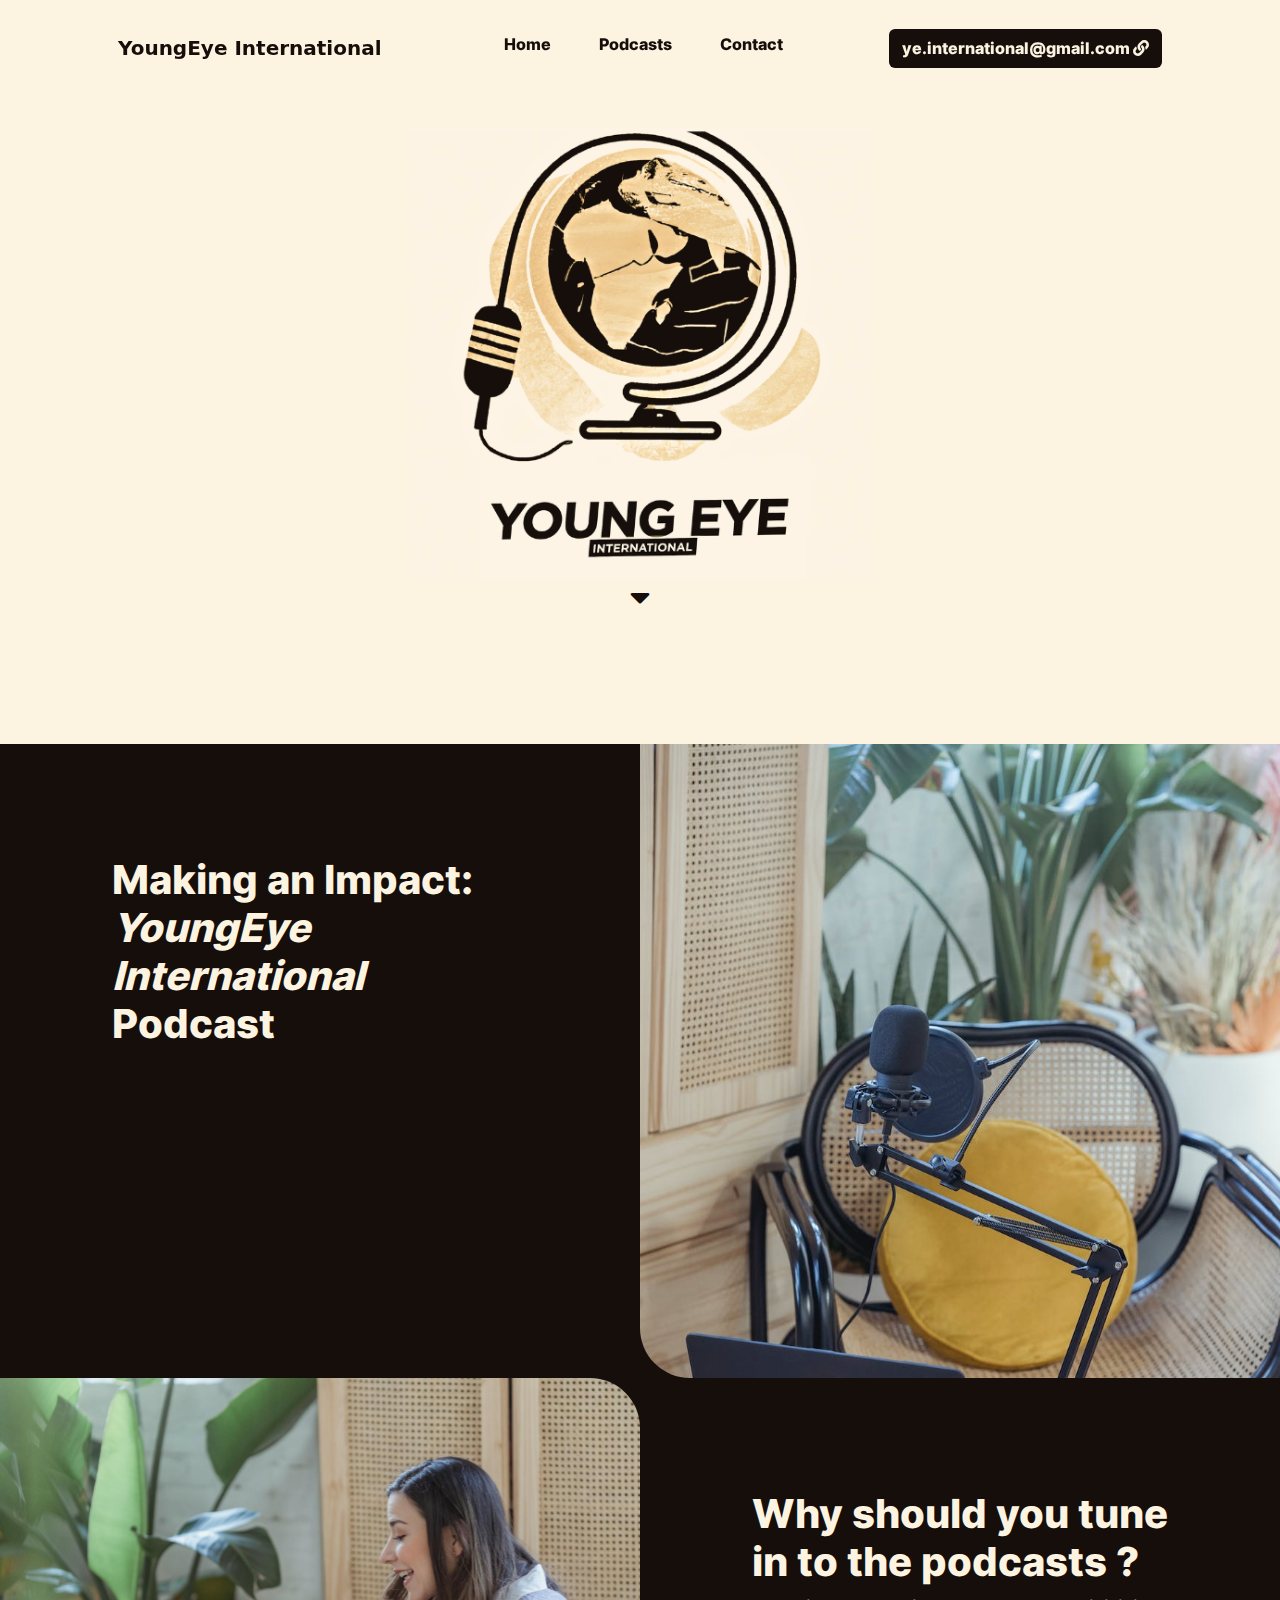
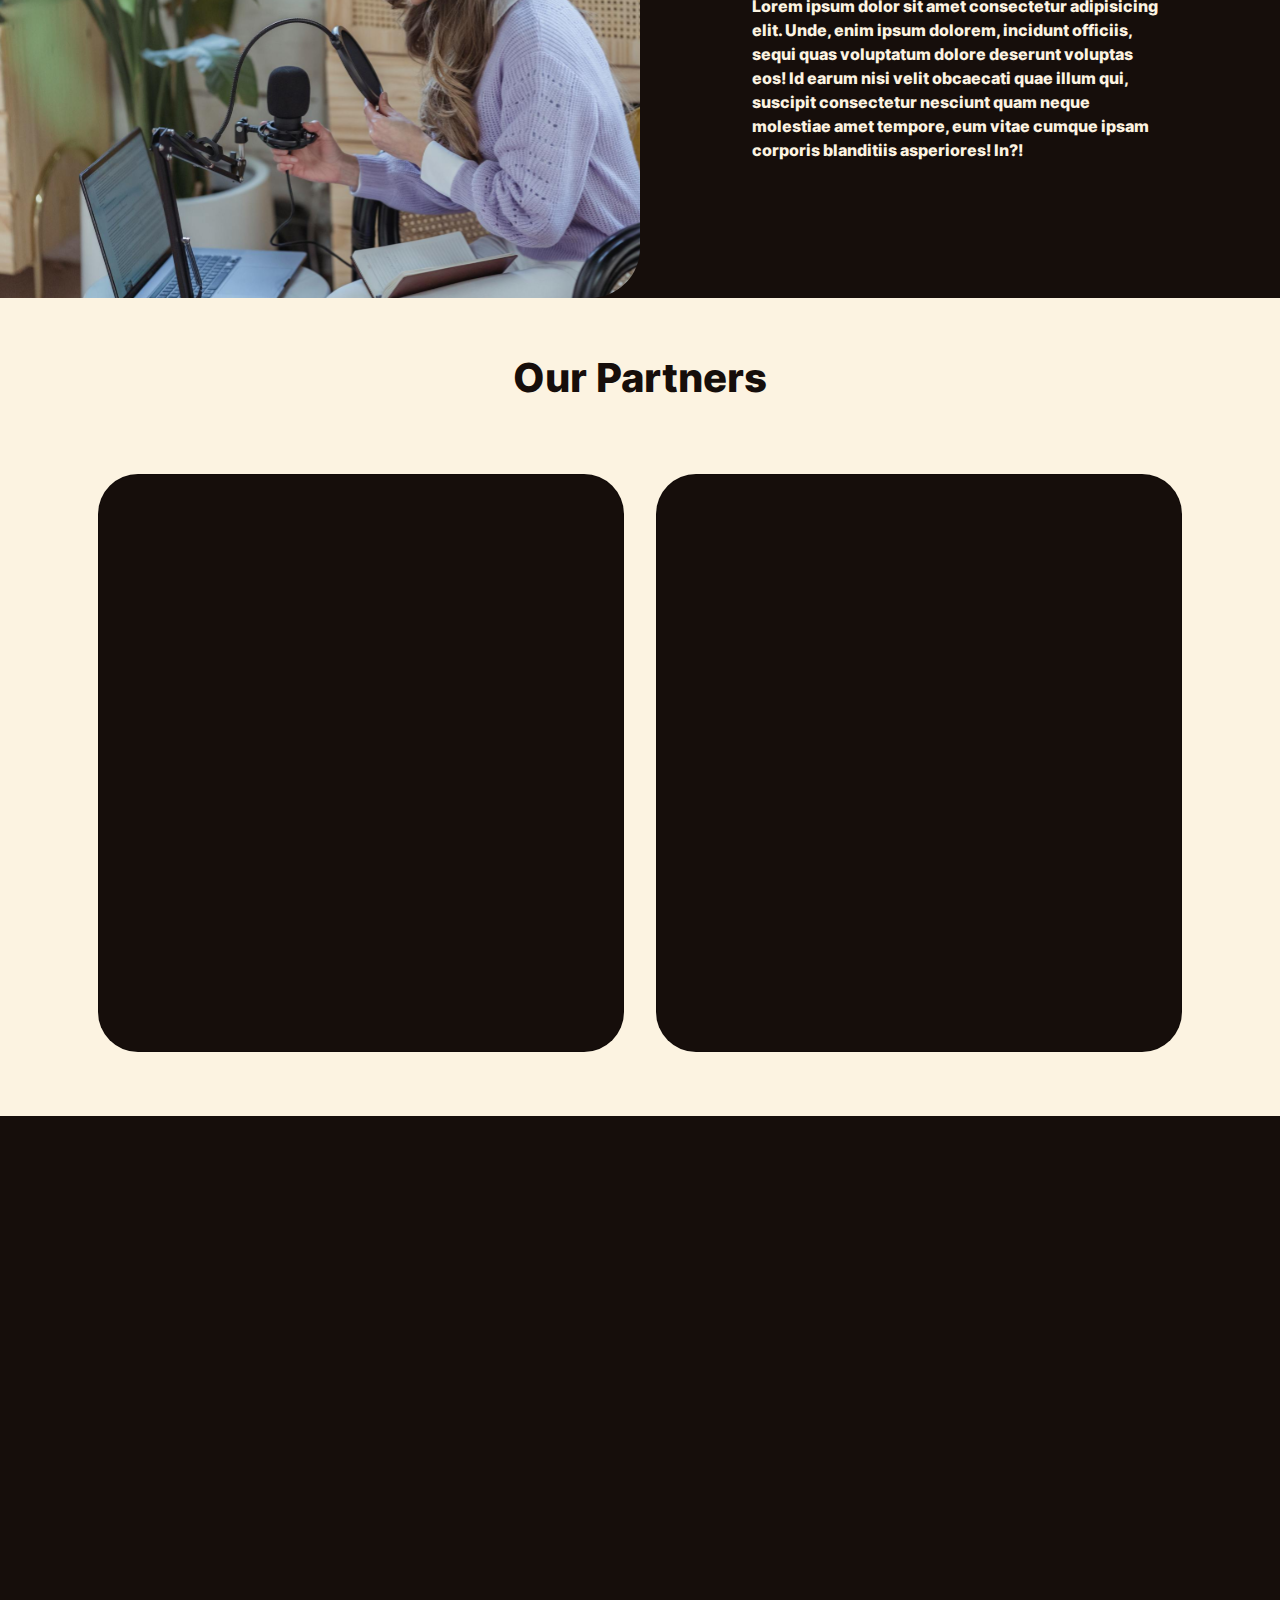
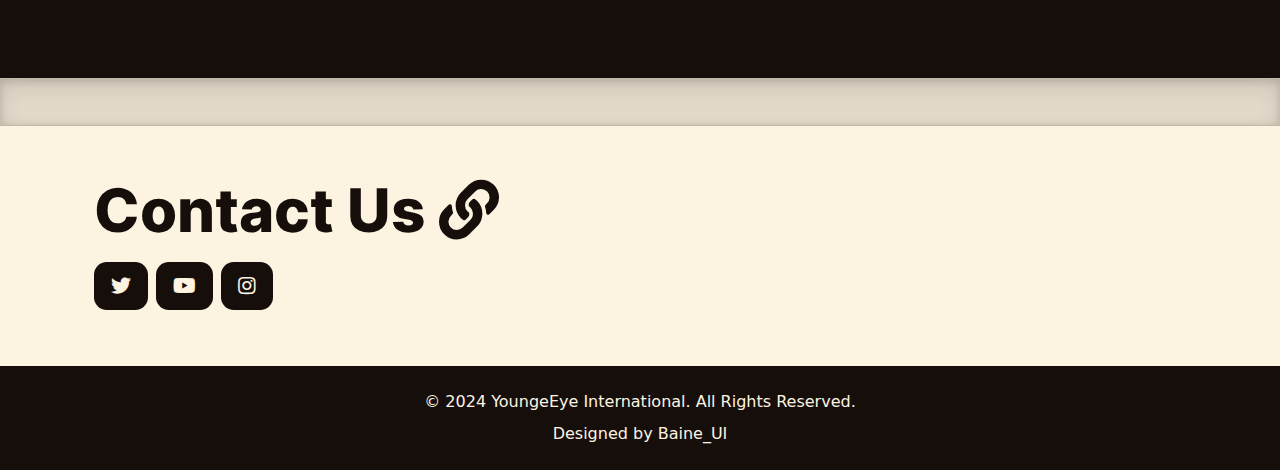
==== commit 37d2f397: "footer update" ====
--- a/index.html
+++ b/index.html
@@ -148,18 +148,29 @@
 <!-- Footer -->
 <section>
   <div class="container">
-    <footer class="d-flex flex-wrap justify-content-between align-items-center py-3 my-4 border-top">
-      <div class="col-md-4 d-flex align-items-center justify-content-start ">
-        <span class="mb-3 mb-md-0">&copy; 2024 YounEye International</span>
+    <footer>
+      <div class="container-fluid bg-transparent text-white-50 py-2" style="margin-top: 40px;">
+        <div class="pb-3">
+        <a href="mailto:darrenbaine6@gmail.com" class="mail">
+          <h1 class="m-0 mt-n2">Contact Us <i class="fa fa-link"></i> </h1> 
+       </a>
       </div>
-  
-      <ul class="nav col-md-4 justify-content-end list-unstyled d-flex">
-        <li class="ms-3 "><a class="text-body-secondary fab fa-instagram "href="https://www.instagram.com/youngeyeinternational/" target="_blank"></a></li>
-        <li class="ms-3 "><a class="text-body-secondary fab fa-twitter" href="https://twitter.com/the_youngeye" target="_blank"></a></li>
-        <li class="ms-3 "><a class="text-body-secondary fab fa-youtube" href="https://www.youtube.com/@youngeyeinitiative" target="_blank"></a></li>
-      </ul>
-    </footer>
+        <div class="row">
+            <div class="col-lg-4 col-md-6 mb-5">
+                <div class="d-flex justify-content-start">
+                    <a class="btn btn-lg btn-lg-square mr-2 " href=""><i class="fab fa-twitter"></i></a>
+                    <a class="btn btn-lg btn-lg-square mr-2" href="#"><i class="fab fa-youtube"></i></a>
+                    <a class="btn btn-lg btn-lg-square mr-2" href="#"><i class="fab fa-instagram"></i></a>
+                </div>
+            </div>
+        </div>
+    </div>
   </div>
+  <div class="container-fluid py-4 px-sm-3 px-md-5" style="background: #160e0b;">
+    <p class="mb-2 text-center " style="color: #FCF3E1;">&copy; 2024 YoungeEye International. All Rights Reserved.</p>
+    <p class="m-0 text-center" style="color: #FCF3E1;">Designed by Baine_UI</p>
+</div>
+  </footer>
 </section>
 
 
--- a/css/styles.css
+++ b/css/styles.css
@@ -341,15 +341,52 @@
   }
 
   /* footer */
-  footer span{
-    font-family: 'inter';
-    font-size: 15px;
-    font-weight: 700;
+  footer h1{
+    font-family: 'inter'; 
+    font-weight: 900;
+    font-size: 60px;
     color: #160E0B;
   }
-  
-  .fab {
-    vertical-align: -.125em;
-    font-size: 25px;
-    color: #160e0b;
-  }+
+  footer .btn{
+    background-color: #160E0B;
+  }
+  footer  .fab{
+    text-decoration:none;
+    color: #FCF3E1;
+}
+.mr-2,
+.mx-2 {
+  margin-right: 0.5rem !important;
+}
+footer .btn-lg, .btn-group-lg > .btn {
+  padding: 0.5rem 1rem;
+  font-size: 1.25rem;
+  line-height: 1.5;
+  border-radius: 0.8rem;
+}
+
+/* Media Queries */
+
+/* Tablet view (768px - 991px) */
+@media only screen and (min-width: 768px) and (max-width: 991px) {
+  .mail h1 {
+      font-size: 48px; 
+  }
+
+  .mail i {
+      font-size: 26px;
+  }
+}
+
+/* Phone view (up to 767px) */
+@media only screen and (max-width: 767px) {
+  .mail h1 {
+      font-size: 36px; 
+  }
+
+  .mail .fa-link{
+      font-size: 30px;
+  }
+}
+
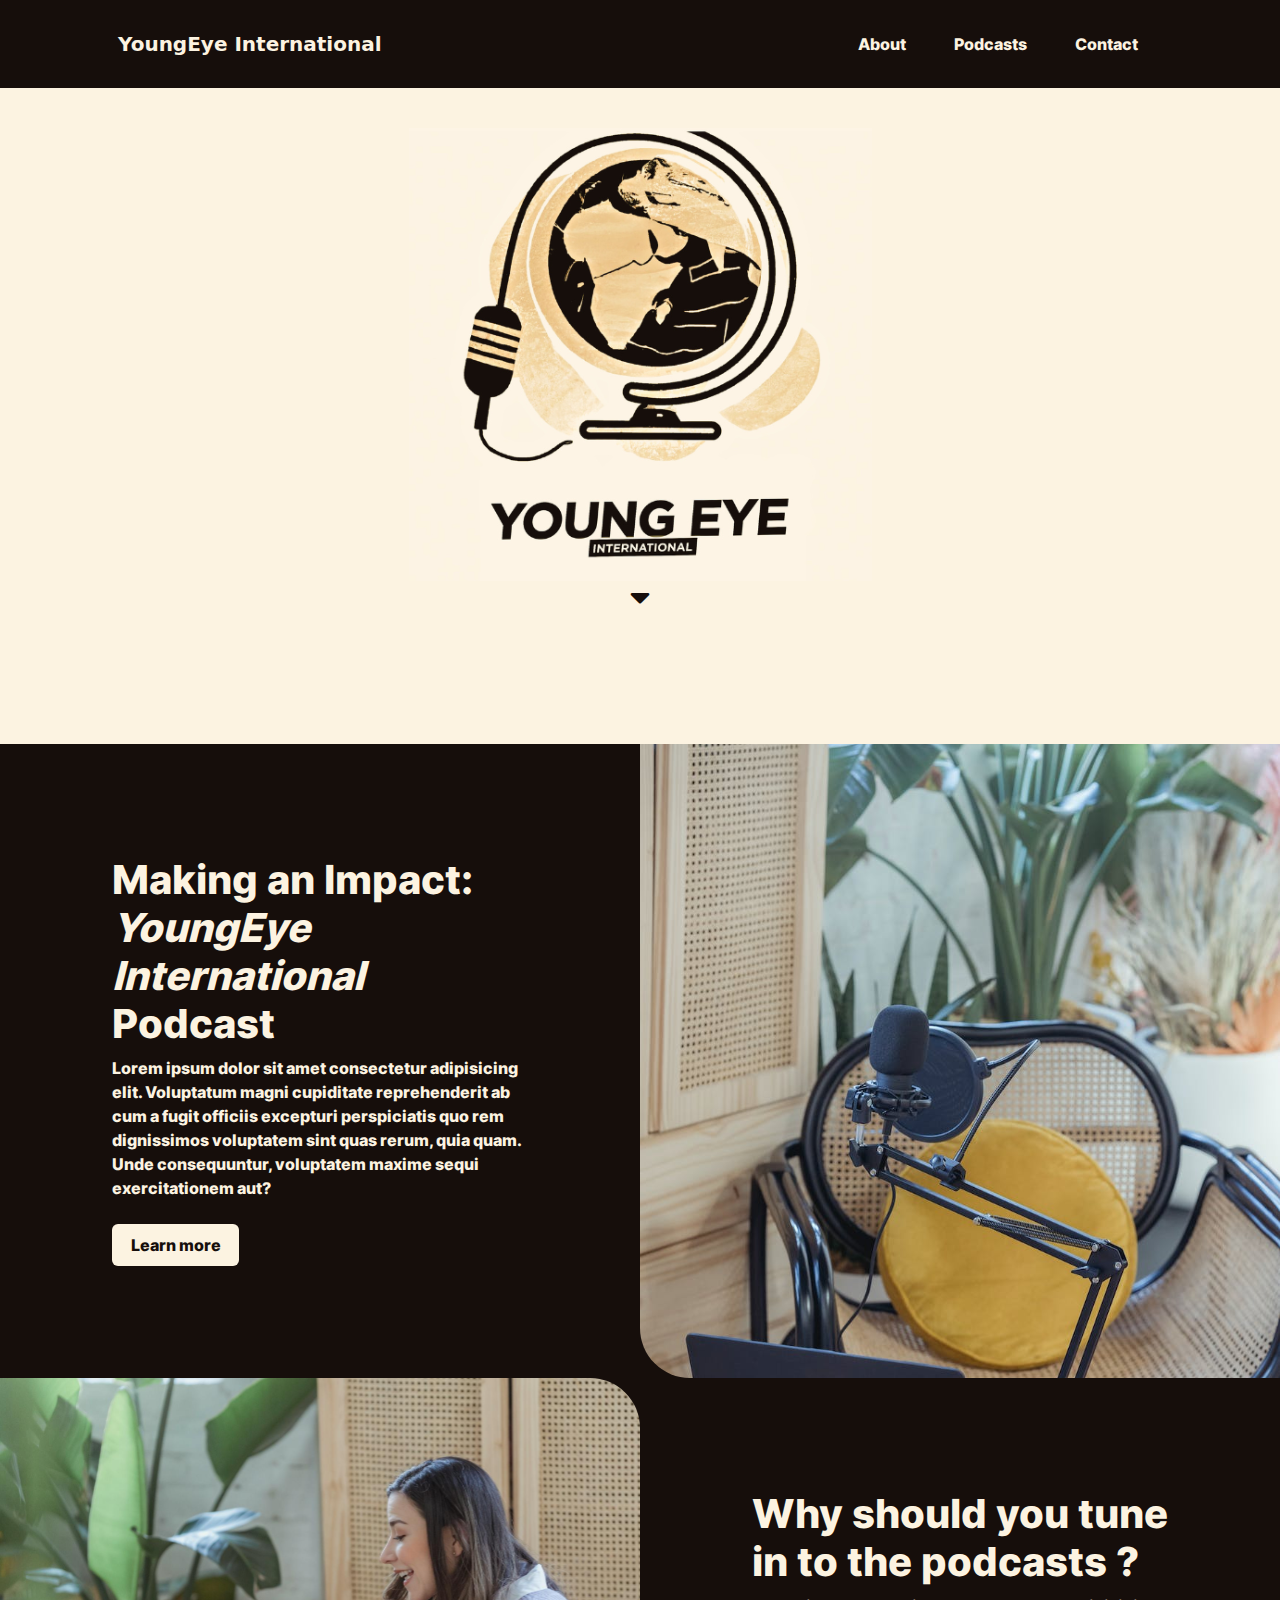
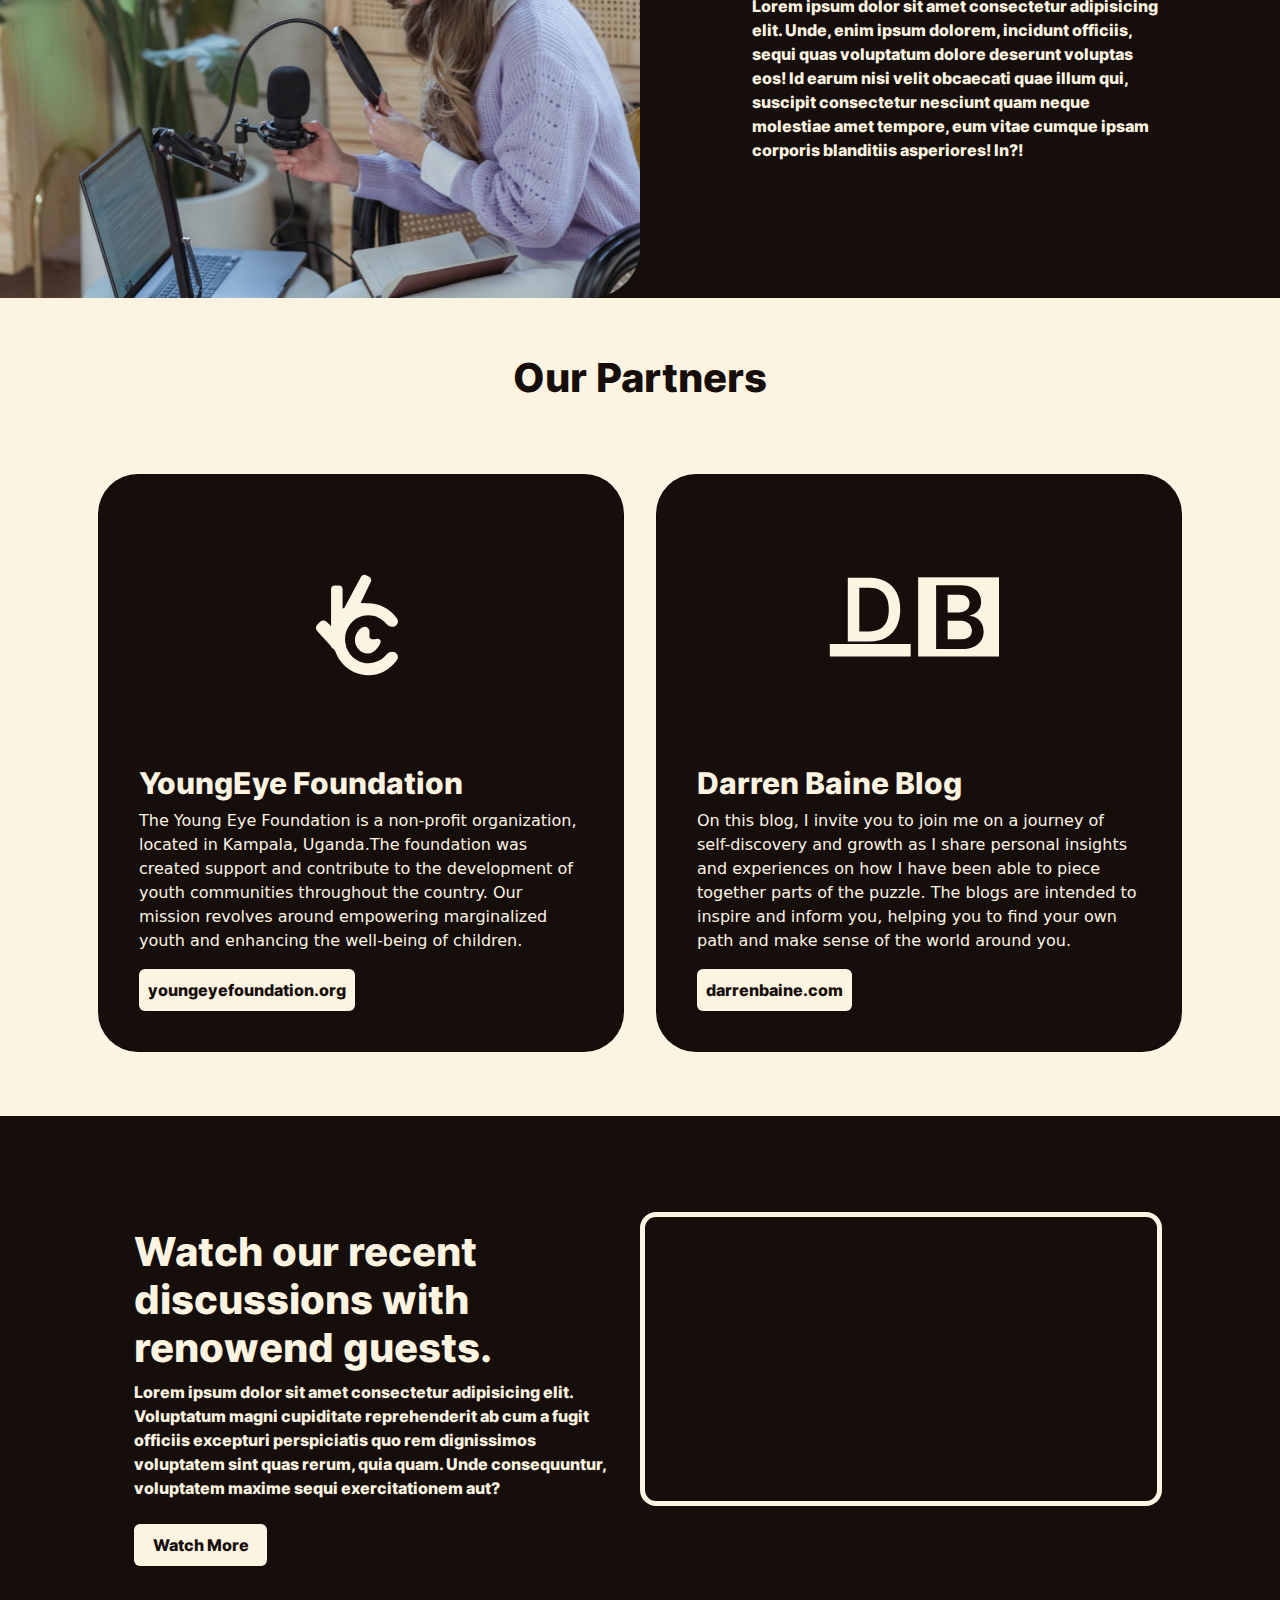
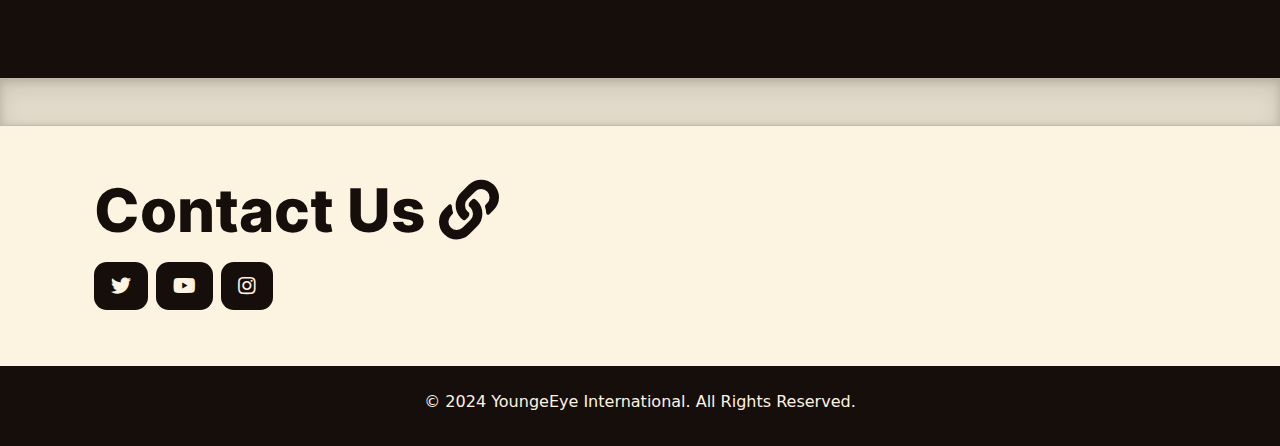
==== commit adfca206: "Podcast page Update" ====
--- a/index.html
+++ b/index.html
@@ -25,40 +25,26 @@
 </head>
 <body id="page-top">
 
-
-
 <!-- Navigation -->
-<nav class="navbar navbar-light navbar-expand-lg fixed-top" id="mainNav">
+  <nav class="navbar navbar-expand-lg  fixed-top" id="mainNav">
     <div class="container px-4 px-lg-5">
-      <a class="navbar-brand wow fadeIn" data-wow-delay="0.1s" href="#page-top">YoungEye International</a>
-
-      <button class="navbar-toggler" type="button" data-bs-toggle="collapse" data-bs-target="#navbarToggler" aria-controls="navbarToggler" aria-expanded="false" aria-label="Toggle navigation">
-        <span class="fa fa-bars wow fadeInUp" data-wow-delay="0.2s" id="navbarIcon"></span>
-      </button>
-
-      <div class="collapse navbar-collapse" id="navbarToggler">
-        <ul class="navbar-nav d-flex justify-content-center mx-auto mb-2">
-          <li class="nav-item">
-            <a class="nav-link wow fadeIn" href="index.html">Home</a>
-          </li>
-          <li class="nav-item">
-            <a class="nav-link wow fadeIn" href="about.html">Podcasts</a>
-          </li>
-          <li class="nav-item">
-            <a class="nav-link wow fadeIn" href="contact.html">Contact</a>
-          </li>
-        </ul>
-        <button class="btn wow fadeIn" type="button">
-        <a class="navbar-email" href="#">ye.international@gmail.com <span class="fa fa-link"></span></a>
-       </button>
-      </div>
+        <a class="navbar-brand" href="#page-top">YoungEye International</a>
+        <button class="navbar-toggler navbar-toggler-right" type="button" data-bs-toggle="collapse" data-bs-target="#navbarResponsive" aria-controls="navbarResponsive" aria-expanded="false" aria-label="Toggle navigation">
+          <span class="fa fa-bars wow fadeInUp" data-wow-delay="0.2s" id="navbarIcon"></span>
+        </button>
+        <div class="collapse navbar-collapse" id="navbarResponsive">
+            <ul class="navbar-nav ms-auto">
+                <li class="nav-item"><a class="nav-link" href="#about">About</a></li>
+                <li class="nav-item"><a class="nav-link" href="podcast.html">Podcasts</a></li>
+                <li class="nav-item"><a class="nav-link" href="#signup">Contact</a></li>
+            </ul>
+        </div>
     </div>
-  </nav>
-<!-- Navbar end -->
+</nav>
 
 <!-- Header -->
 <header class="masthead">
-  <div class="container px-4 px-lg-5 d-flex h-100 align-items-center justify-content-center">
+  <div class="container px-4 px-lg-5  align-items-center justify-content-center">
       <div class="d-flex justify-content-center">
           <div class="text-center">
             <div class=" text-center wow fadeInUp" data-wow-delay="0.5s" ><img class="img-fluid" src="./img/LOGO.svg" alt="YoungEye International Logo" /></div>
@@ -168,10 +154,12 @@
   </div>
   <div class="container-fluid py-4 px-sm-3 px-md-5" style="background: #160e0b;">
     <p class="mb-2 text-center " style="color: #FCF3E1;">&copy; 2024 YoungeEye International. All Rights Reserved.</p>
-    <p class="m-0 text-center" style="color: #FCF3E1;">Designed by Baine_UI</p>
 </div>
   </footer>
 </section>
+
+<div id="preloader"></div>
+<a href="#" class="back-to-top d-flex align-items-center justify-content-center"><i class="bi bi-arrow-up-short"></i></a>
 
 
       <!-- JavaScript Libraries -->
--- a/css/styles.css
+++ b/css/styles.css
@@ -14,11 +14,94 @@
 a{
     text-decoration:none;
 }
+/* 
+#preloader {
+  position: fixed;
+  top: 0;
+  left: 0;
+  right: 0;
+  bottom: 0;
+  z-index: 9999;
+  overflow: hidden;
+  background: #1a1814;
+}
+
+#preloader:before {
+  content: "";
+  position: fixed;
+  top: calc(50% - 30px);
+  left: calc(50% - 30px);
+  border: 6px solid #1a1814;
+  border-top-color: #cda45e;
+  border-bottom-color: #cda45e;
+  border-radius: 50%;
+  width: 60px;
+  height: 60px;
+  -webkit-animation: animate-preloader 1s linear infinite;
+  animation: animate-preloader 1s linear infinite;
+}
+@-webkit-keyframes animate-preloader {
+  0% {
+    transform: rotate(0deg);
+  }
+
+  100% {
+    transform: rotate(360deg);
+  }
+}
+
+@keyframes animate-preloader {
+  0% {
+    transform: rotate(0deg);
+  }
+
+  100% {
+    transform: rotate(360deg);
+  }
+}
+ */
+
+/* Back to top */
+.back-to-top {
+  position: fixed;
+  visibility: hidden;
+  opacity: 0;
+  right: 15px;
+  bottom: 15px;
+  z-index: 996;
+  width: 44px;
+  height: 44px;
+  border-radius: 50px;
+  transition: all 0.4s;
+  border: 2px solid #cda45e;
+}
+
+.back-to-top i {
+  font-size: 28px;
+  color: #cda45e;
+  line-height: 0;
+}
+
+.back-to-top:hover {
+  background: #cda45e;
+  color: #1a1814;
+}
+
+.back-to-top:hover i {
+  color: #444444;
+}
+
+.back-to-top.active {
+  visibility: visible;
+  opacity: 1;
+}
+
 
 /* Navigation */
+
 #mainNav {
-  min-height: 3.5rem;
-  background-color:#160E0B;
+  min-height: 4.5rem;
+  background-color: #160E0B;
 }
 #mainNav .navbar-toggler {
   font-size: 24px;
@@ -44,7 +127,7 @@
 }
 #mainNav .navbar-nav .nav-item:active, #mainNav .navbar-nav .nav-item:focus {
   outline: none;
-  background-color: transparent;
+  background-color: #160E0B;
 }
 
 /* Media queries */
@@ -53,19 +136,19 @@
     padding-top: 0;
     padding-bottom: 0;
     border-bottom: none;
-    background-color: transparent;
+    background-color: #160E0B;
     transition: background-color 0.3s ease-in-out;
   }
   #mainNav .navbar-brand {
     padding: 0.5rem 0;
-    color:#160E0B;
+    color:#FCF3E1;
   }
   #mainNav .nav-link {
     font-family: 'inter'; 
     font-weight: 700;
     transition: none;
     padding: 2rem 1.5rem;
-    color:#160E0B;
+    color:#FCF3E1;
   }
 
   #mainNav .nav-link:active {
@@ -96,38 +179,8 @@
     }
 }
 
-.navbar-email{
-  color: #160e0b;
-  font-family: 'inter'; 
-  font-weight: 800;
-}
-.btn .naavbar-email{
-  background-color: #FCF3E1;
-  font-family: 'inter'; 
-  font-weight: 800;
-}
-
-.navbar .btn{
-  background-color: #FCF3E1;
-}
-.navbar-email .fa{
-font-size: 16px;
-}
-.nav-link{
-  color: #FCF3E1;
-  font-family: 'inter'; 
-  font-weight: 700;
-}
-.nav-link:hover{
-color: #ffffff;
-}
-.navbar, .btn:hover{
-  background-color: #FCF3E1;
-  border-color: #160E0B;
-}
 
 /* Header */
-
 /* Tablet  */
 @media (min-width: 768px) and (max-width: 1024px) {
 
@@ -137,11 +190,6 @@
   }
 }
 
-/* Mobile */
-@media (max-width: 767px) {
-
-
-}
 header.masthead {
   position: relative;
   background-color: #343a40;
@@ -329,8 +377,6 @@
   height: 100%;
 }
 
-
-
   .b-example-divider {
     width: 100%;
     height: 3rem;
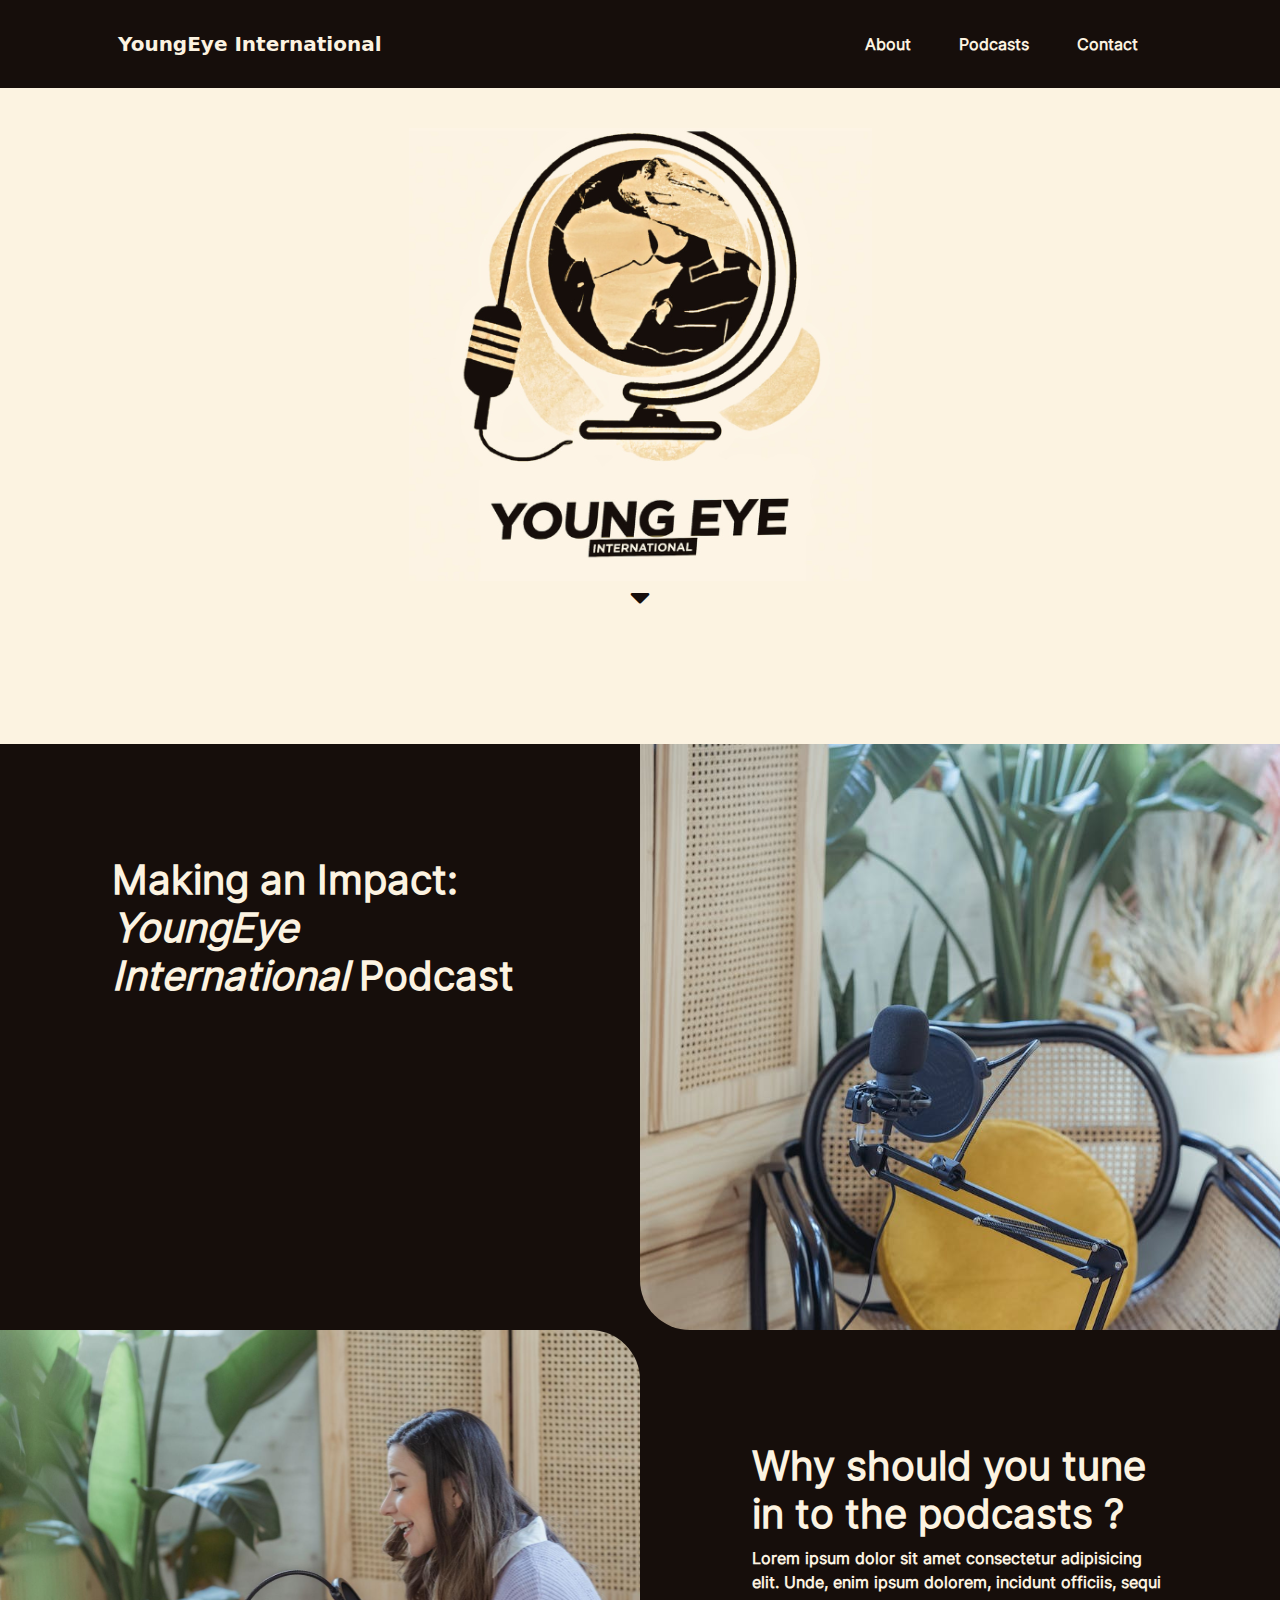
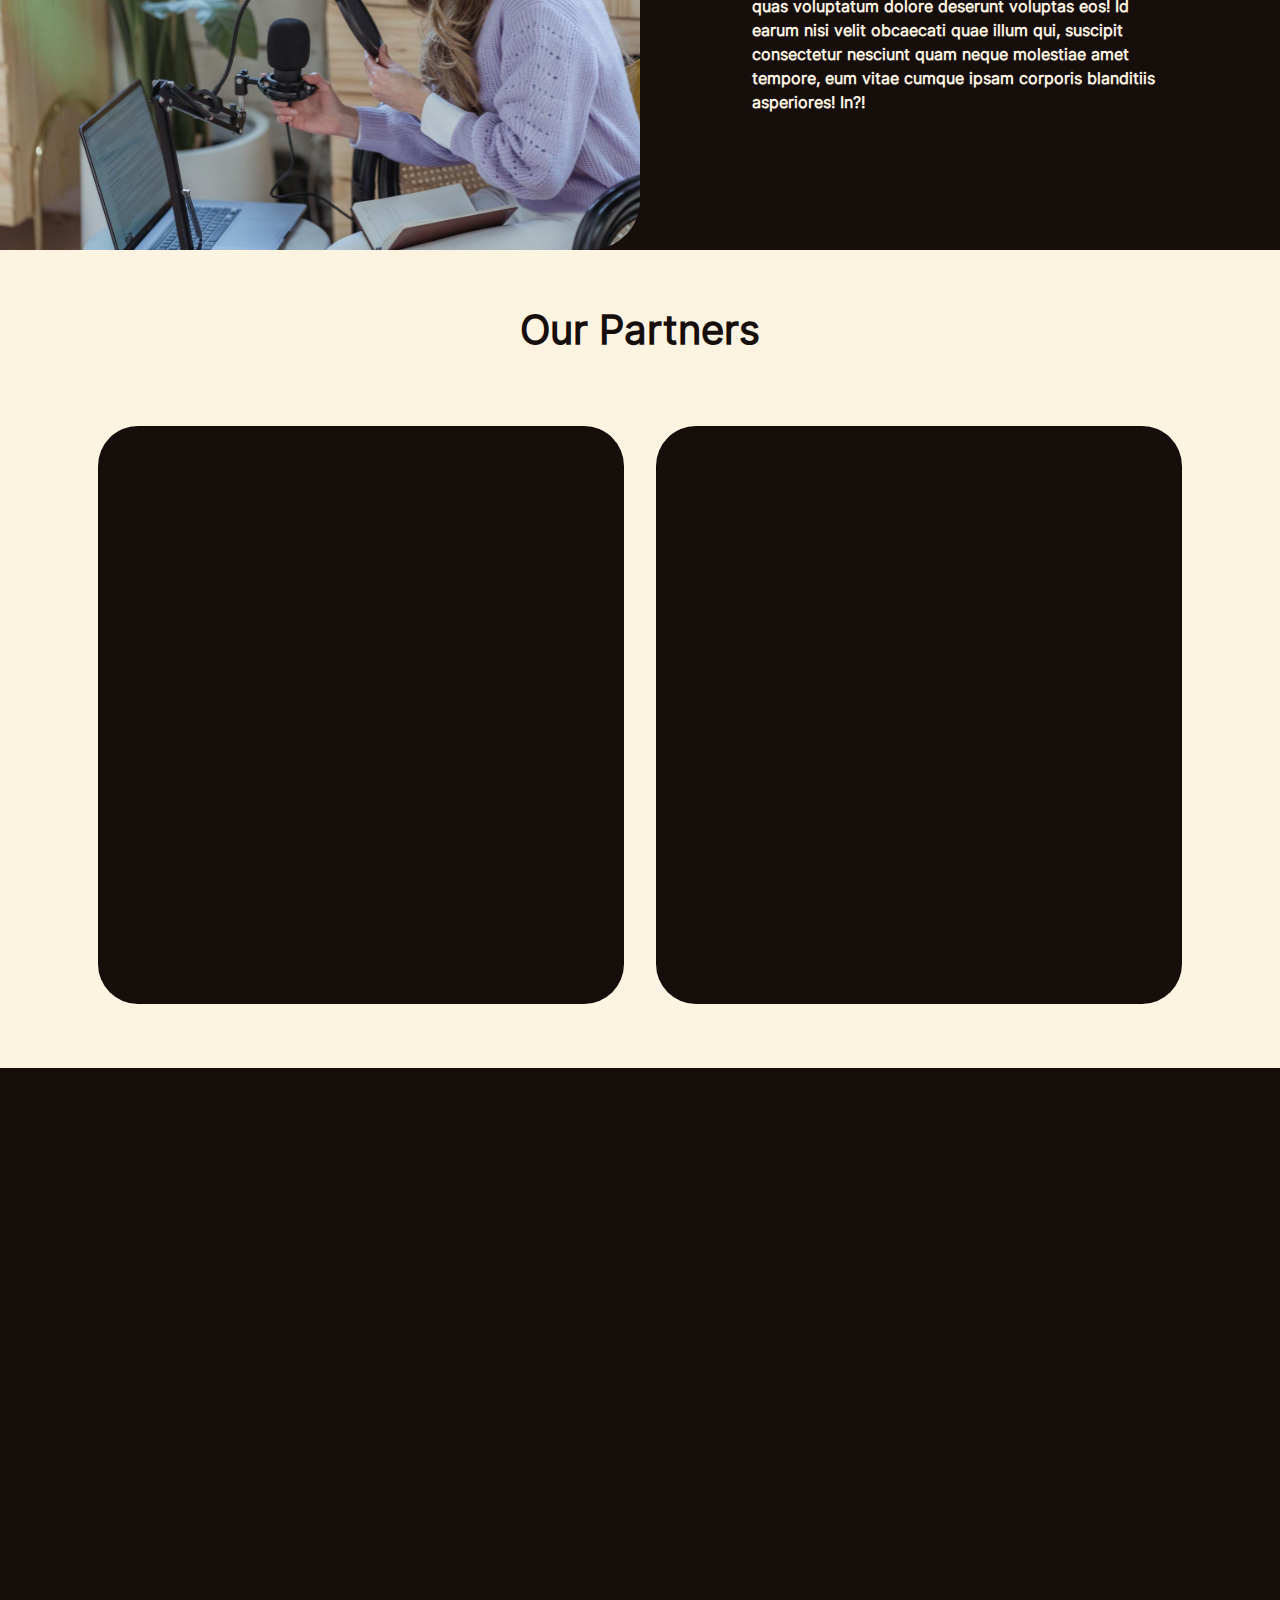
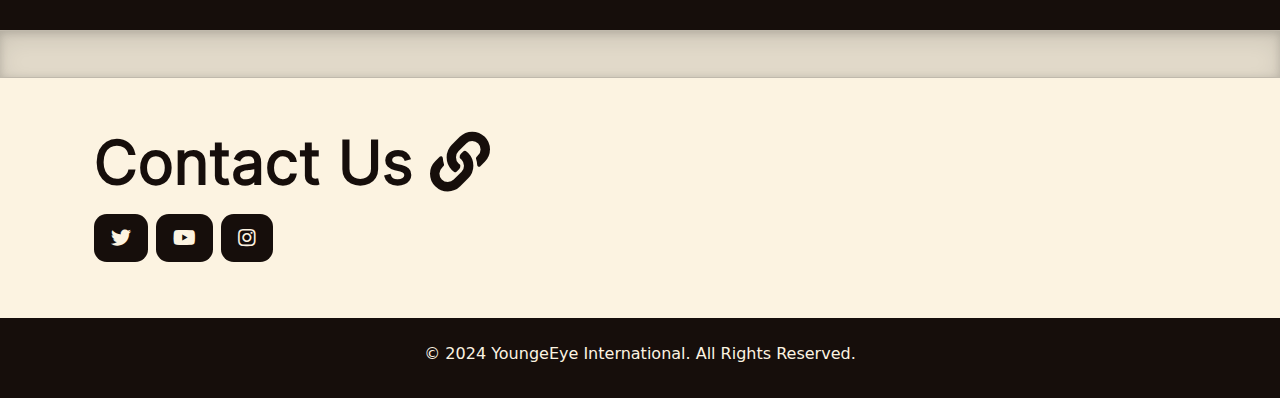
==== commit 8cd07860: "Hamburger menu" ====
--- a/index.html
+++ b/index.html
@@ -21,6 +21,7 @@
     <link rel="stylesheet" href="./Assets/animate.css/animate.min.css">
     <link rel="stylesheet" href="./Assets/Bootstrap/css/bootstrap.min.css">
     <link rel="stylesheet" href="./css/styles.css">
+    <link rel="stylesheet" href="./css/hamburgers.css">
 
 </head>
 <body id="page-top">
@@ -29,8 +30,11 @@
   <nav class="navbar navbar-expand-lg  fixed-top" id="mainNav">
     <div class="container px-4 px-lg-5">
         <a class="navbar-brand" href="#page-top">YoungEye International</a>
-        <button class="navbar-toggler navbar-toggler-right" type="button" data-bs-toggle="collapse" data-bs-target="#navbarResponsive" aria-controls="navbarResponsive" aria-expanded="false" aria-label="Toggle navigation">
-          <span class="fa fa-bars wow fadeInUp" data-wow-delay="0.2s" id="navbarIcon"></span>
+        <button class="hamburger hamburger--collapse navbar-toggler" type="button" data-bs-toggle="collapse" data-bs-target="#navbarToggler" onclick="toggleHamburger(this)">
+          <span class="hamburger-box">
+            <span class="hamburger-inner">
+            </span>
+          </span>
         </button>
         <div class="collapse navbar-collapse" id="navbarResponsive">
             <ul class="navbar-nav ms-auto">
@@ -163,15 +167,13 @@
 
 
       <!-- JavaScript Libraries -->
-    <script src="./Assets/jquery/jquery.js"></script>
-    <script src="./Assets/popper.js/popper.js"></script>
-    <script src="https://cdn.jsdelivr.net/npm/bootstrap@5.3.2/dist/js/bootstrap.bundle.min.js"></script>
-
-    <script src="./Assets/wowjs/wow.min.js"></script>
-    <script src="./lib/easing/easing.min.js"></script>
-    <script src="./lib/waypoints/waypoints.min.js"></script>
-    <script src="./lib/counterup/counterup.min.js"></script>
-
+      <script src="./Assets/jquery/jquery.js"></script>
+      <script src="./Assets/popper.js/popper.js"></script>
+      <script src="https://cdn.jsdelivr.net/npm/bootstrap@5.3.2/dist/js/bootstrap.bundle.min.js"></script>
+      <script src="./Assets/glightbox/js/glightbox.js"></script>
+      <script src="./Assets/wowjs/wow.min.js"></script>
+      
+      <script src="./JS/main.js"></script>
     <script src="main.js"></script>
 </body>
 </html>--- a/css/styles.css
+++ b/css/styles.css
@@ -8,7 +8,7 @@
 /* Fonts */
 @font-face {
   font-family: 'inter'; 
-  src: url('../Fonts/inter/Inter-ExtraBold.ttf')
+  src: url('../Fonts/inter/Inter-Regular.ttf')
 }
 
 a{
@@ -365,8 +365,9 @@
 
 .video-container {
   position: relative;
+  width: 100%;
+  padding-bottom: 56.25%; 
   overflow: hidden;
-  padding-bottom: 56.25%; /* 16:9 aspect ratio (height/width) */
 }
 
 .video-container iframe {
--- a/css/hamburgers.css
+++ b/css/hamburgers.css
@@ -0,0 +1,706 @@
+/*!
+ * Hamburgers
+ * @description Tasty CSS-animated hamburgers
+ * @author Jonathan Suh @jonsuh
+ * @site https://jonsuh.com/hamburgers
+ * @link https://github.com/jonsuh/hamburgers
+ */
+.hamburger {
+  padding: 15px 15px;
+  display: inline-block;
+  cursor: pointer;
+  transition-property: opacity, filter;
+  transition-duration: 0.15s;
+  transition-timing-function: linear;
+  font: inherit;
+  color: inherit;
+  text-transform: none;
+  background-color: transparent;
+  border: 0;
+  margin: 0;
+  overflow: visible; }
+  .hamburger:hover {
+    opacity: 0.7; }
+  .hamburger.is-active:hover {
+    opacity: 0.7; }
+  .hamburger.is-active .hamburger-inner,
+  .hamburger.is-active .hamburger-inner::before,
+  .hamburger.is-active .hamburger-inner::after {
+    background-color: #ffffff; }
+
+.hamburger-box {
+  width: 40px;
+  height: 24px;
+  display: inline-block;
+  position: relative; }
+
+.hamburger-inner {
+  display: block;
+  top: 50%;
+  margin-top: -2px; }
+  .hamburger-inner, .hamburger-inner::before, .hamburger-inner::after {
+    width: 28px;
+    height: 3px;
+    background-color: #ffffff;
+    border-radius: 4px;
+    position: absolute;
+    transition-property: transform;
+    transition-duration: 0.15s;
+    transition-timing-function: ease; }
+  .hamburger-inner::before, .hamburger-inner::after {
+    content: "";
+    display: block; }
+  .hamburger-inner::before {
+    top: -10px; }
+  .hamburger-inner::after {
+    bottom: -10px; }
+
+/*
+   * 3DX
+   */
+.hamburger--3dx .hamburger-box {
+  perspective: 80px; }
+
+.hamburger--3dx .hamburger-inner {
+  transition: transform 0.15s cubic-bezier(0.645, 0.045, 0.355, 1), background-color 0s 0.1s cubic-bezier(0.645, 0.045, 0.355, 1); }
+  .hamburger--3dx .hamburger-inner::before, .hamburger--3dx .hamburger-inner::after {
+    transition: transform 0s 0.1s cubic-bezier(0.645, 0.045, 0.355, 1); }
+
+.hamburger--3dx.is-active .hamburger-inner {
+  background-color: transparent !important;
+  transform: rotateY(180deg); }
+  .hamburger--3dx.is-active .hamburger-inner::before {
+    transform: translate3d(0, 10px, 0) rotate(45deg); }
+  .hamburger--3dx.is-active .hamburger-inner::after {
+    transform: translate3d(0, -10px, 0) rotate(-45deg); }
+
+/*
+   * 3DX Reverse
+   */
+.hamburger--3dx-r .hamburger-box {
+  perspective: 80px; }
+
+.hamburger--3dx-r .hamburger-inner {
+  transition: transform 0.15s cubic-bezier(0.645, 0.045, 0.355, 1), background-color 0s 0.1s cubic-bezier(0.645, 0.045, 0.355, 1); }
+  .hamburger--3dx-r .hamburger-inner::before, .hamburger--3dx-r .hamburger-inner::after {
+    transition: transform 0s 0.1s cubic-bezier(0.645, 0.045, 0.355, 1); }
+
+.hamburger--3dx-r.is-active .hamburger-inner {
+  background-color: transparent !important;
+  transform: rotateY(-180deg); }
+  .hamburger--3dx-r.is-active .hamburger-inner::before {
+    transform: translate3d(0, 10px, 0) rotate(45deg); }
+  .hamburger--3dx-r.is-active .hamburger-inner::after {
+    transform: translate3d(0, -10px, 0) rotate(-45deg); }
+
+/*
+   * 3DY
+   */
+.hamburger--3dy .hamburger-box {
+  perspective: 80px; }
+
+.hamburger--3dy .hamburger-inner {
+  transition: transform 0.15s cubic-bezier(0.645, 0.045, 0.355, 1), background-color 0s 0.1s cubic-bezier(0.645, 0.045, 0.355, 1); }
+  .hamburger--3dy .hamburger-inner::before, .hamburger--3dy .hamburger-inner::after {
+    transition: transform 0s 0.1s cubic-bezier(0.645, 0.045, 0.355, 1); }
+
+.hamburger--3dy.is-active .hamburger-inner {
+  background-color: transparent !important;
+  transform: rotateX(-180deg); }
+  .hamburger--3dy.is-active .hamburger-inner::before {
+    transform: translate3d(0, 10px, 0) rotate(45deg); }
+  .hamburger--3dy.is-active .hamburger-inner::after {
+    transform: translate3d(0, -10px, 0) rotate(-45deg); }
+
+/*
+   * 3DY Reverse
+   */
+.hamburger--3dy-r .hamburger-box {
+  perspective: 80px; }
+
+.hamburger--3dy-r .hamburger-inner {
+  transition: transform 0.15s cubic-bezier(0.645, 0.045, 0.355, 1), background-color 0s 0.1s cubic-bezier(0.645, 0.045, 0.355, 1); }
+  .hamburger--3dy-r .hamburger-inner::before, .hamburger--3dy-r .hamburger-inner::after {
+    transition: transform 0s 0.1s cubic-bezier(0.645, 0.045, 0.355, 1); }
+
+.hamburger--3dy-r.is-active .hamburger-inner {
+  background-color: transparent !important;
+  transform: rotateX(180deg); }
+  .hamburger--3dy-r.is-active .hamburger-inner::before {
+    transform: translate3d(0, 10px, 0) rotate(45deg); }
+  .hamburger--3dy-r.is-active .hamburger-inner::after {
+    transform: translate3d(0, -10px, 0) rotate(-45deg); }
+
+/*
+   * 3DXY
+   */
+.hamburger--3dxy .hamburger-box {
+  perspective: 80px; }
+
+.hamburger--3dxy .hamburger-inner {
+  transition: transform 0.15s cubic-bezier(0.645, 0.045, 0.355, 1), background-color 0s 0.1s cubic-bezier(0.645, 0.045, 0.355, 1); }
+  .hamburger--3dxy .hamburger-inner::before, .hamburger--3dxy .hamburger-inner::after {
+    transition: transform 0s 0.1s cubic-bezier(0.645, 0.045, 0.355, 1); }
+
+.hamburger--3dxy.is-active .hamburger-inner {
+  background-color: transparent !important;
+  transform: rotateX(180deg) rotateY(180deg); }
+  .hamburger--3dxy.is-active .hamburger-inner::before {
+    transform: translate3d(0, 10px, 0) rotate(45deg); }
+  .hamburger--3dxy.is-active .hamburger-inner::after {
+    transform: translate3d(0, -10px, 0) rotate(-45deg); }
+
+/*
+   * 3DXY Reverse
+   */
+.hamburger--3dxy-r .hamburger-box {
+  perspective: 80px; }
+
+.hamburger--3dxy-r .hamburger-inner {
+  transition: transform 0.15s cubic-bezier(0.645, 0.045, 0.355, 1), background-color 0s 0.1s cubic-bezier(0.645, 0.045, 0.355, 1); }
+  .hamburger--3dxy-r .hamburger-inner::before, .hamburger--3dxy-r .hamburger-inner::after {
+    transition: transform 0s 0.1s cubic-bezier(0.645, 0.045, 0.355, 1); }
+
+.hamburger--3dxy-r.is-active .hamburger-inner {
+  background-color: transparent !important;
+  transform: rotateX(180deg) rotateY(180deg) rotateZ(-180deg); }
+  .hamburger--3dxy-r.is-active .hamburger-inner::before {
+    transform: translate3d(0, 10px, 0) rotate(45deg); }
+  .hamburger--3dxy-r.is-active .hamburger-inner::after {
+    transform: translate3d(0, -10px, 0) rotate(-45deg); }
+
+/*
+   * Arrow
+   */
+.hamburger--arrow.is-active .hamburger-inner::before {
+  transform: translate3d(-8px, 0, 0) rotate(-45deg) scale(0.7, 1); }
+
+.hamburger--arrow.is-active .hamburger-inner::after {
+  transform: translate3d(-8px, 0, 0) rotate(45deg) scale(0.7, 1); }
+
+/*
+   * Arrow Right
+   */
+.hamburger--arrow-r.is-active .hamburger-inner::before {
+  transform: translate3d(8px, 0, 0) rotate(45deg) scale(0.7, 1); }
+
+.hamburger--arrow-r.is-active .hamburger-inner::after {
+  transform: translate3d(8px, 0, 0) rotate(-45deg) scale(0.7, 1); }
+
+/*
+   * Arrow Alt
+   */
+.hamburger--arrowalt .hamburger-inner::before {
+  transition: top 0.1s 0.1s ease, transform 0.1s cubic-bezier(0.165, 0.84, 0.44, 1); }
+
+.hamburger--arrowalt .hamburger-inner::after {
+  transition: bottom 0.1s 0.1s ease, transform 0.1s cubic-bezier(0.165, 0.84, 0.44, 1); }
+
+.hamburger--arrowalt.is-active .hamburger-inner::before {
+  top: 0;
+  transform: translate3d(-8px, -10px, 0) rotate(-45deg) scale(0.7, 1);
+  transition: top 0.1s ease, transform 0.1s 0.1s cubic-bezier(0.895, 0.03, 0.685, 0.22); }
+
+.hamburger--arrowalt.is-active .hamburger-inner::after {
+  bottom: 0;
+  transform: translate3d(-8px, 10px, 0) rotate(45deg) scale(0.7, 1);
+  transition: bottom 0.1s ease, transform 0.1s 0.1s cubic-bezier(0.895, 0.03, 0.685, 0.22); }
+
+/*
+   * Arrow Alt Right
+   */
+.hamburger--arrowalt-r .hamburger-inner::before {
+  transition: top 0.1s 0.1s ease, transform 0.1s cubic-bezier(0.165, 0.84, 0.44, 1); }
+
+.hamburger--arrowalt-r .hamburger-inner::after {
+  transition: bottom 0.1s 0.1s ease, transform 0.1s cubic-bezier(0.165, 0.84, 0.44, 1); }
+
+.hamburger--arrowalt-r.is-active .hamburger-inner::before {
+  top: 0;
+  transform: translate3d(8px, -10px, 0) rotate(45deg) scale(0.7, 1);
+  transition: top 0.1s ease, transform 0.1s 0.1s cubic-bezier(0.895, 0.03, 0.685, 0.22); }
+
+.hamburger--arrowalt-r.is-active .hamburger-inner::after {
+  bottom: 0;
+  transform: translate3d(8px, 10px, 0) rotate(-45deg) scale(0.7, 1);
+  transition: bottom 0.1s ease, transform 0.1s 0.1s cubic-bezier(0.895, 0.03, 0.685, 0.22); }
+
+/*
+   * Arrow Turn
+   */
+.hamburger--arrowturn.is-active .hamburger-inner {
+  transform: rotate(-180deg); }
+  .hamburger--arrowturn.is-active .hamburger-inner::before {
+    transform: translate3d(8px, 0, 0) rotate(45deg) scale(0.7, 1); }
+  .hamburger--arrowturn.is-active .hamburger-inner::after {
+    transform: translate3d(8px, 0, 0) rotate(-45deg) scale(0.7, 1); }
+
+/*
+   * Arrow Turn Right
+   */
+.hamburger--arrowturn-r.is-active .hamburger-inner {
+  transform: rotate(-180deg); }
+  .hamburger--arrowturn-r.is-active .hamburger-inner::before {
+    transform: translate3d(-8px, 0, 0) rotate(-45deg) scale(0.7, 1); }
+  .hamburger--arrowturn-r.is-active .hamburger-inner::after {
+    transform: translate3d(-8px, 0, 0) rotate(45deg) scale(0.7, 1); }
+
+/*
+   * Boring
+   */
+.hamburger--boring .hamburger-inner, .hamburger--boring .hamburger-inner::before, .hamburger--boring .hamburger-inner::after {
+  transition-property: none; }
+
+.hamburger--boring.is-active .hamburger-inner {
+  transform: rotate(45deg); }
+  .hamburger--boring.is-active .hamburger-inner::before {
+    top: 0;
+    opacity: 0; }
+  .hamburger--boring.is-active .hamburger-inner::after {
+    bottom: 0;
+    transform: rotate(-90deg); }
+
+/*
+   * Collapse
+   */
+.hamburger--collapse .hamburger-inner {
+  top: auto;
+  bottom: 0;
+  transition-duration: 0.13s;
+  transition-delay: 0.13s;
+  transition-timing-function: cubic-bezier(0.55, 0.055, 0.675, 0.19); }
+  .hamburger--collapse .hamburger-inner::after {
+    top: -20px;
+    transition: top 0.2s 0.2s cubic-bezier(0.33333, 0.66667, 0.66667, 1), opacity 0.1s linear; }
+  .hamburger--collapse .hamburger-inner::before {
+    transition: top 0.12s 0.2s cubic-bezier(0.33333, 0.66667, 0.66667, 1), transform 0.13s cubic-bezier(0.55, 0.055, 0.675, 0.19); }
+
+.hamburger--collapse.is-active .hamburger-inner {
+  transform: translate3d(0, -10px, 0) rotate(-45deg);
+  transition-delay: 0.22s;
+  transition-timing-function: cubic-bezier(0.215, 0.61, 0.355, 1); }
+  .hamburger--collapse.is-active .hamburger-inner::after {
+    top: 0;
+    opacity: 0;
+    transition: top 0.2s cubic-bezier(0.33333, 0, 0.66667, 0.33333), opacity 0.1s 0.22s linear; }
+  .hamburger--collapse.is-active .hamburger-inner::before {
+    top: 0;
+    transform: rotate(-90deg);
+    transition: top 0.1s 0.16s cubic-bezier(0.33333, 0, 0.66667, 0.33333), transform 0.13s 0.25s cubic-bezier(0.215, 0.61, 0.355, 1); }
+
+/*
+   * Collapse Reverse
+   */
+.hamburger--collapse-r .hamburger-inner {
+  top: auto;
+  bottom: 0;
+  transition-duration: 0.13s;
+  transition-delay: 0.13s;
+  transition-timing-function: cubic-bezier(0.55, 0.055, 0.675, 0.19); }
+  .hamburger--collapse-r .hamburger-inner::after {
+    top: -20px;
+    transition: top 0.2s 0.2s cubic-bezier(0.33333, 0.66667, 0.66667, 1), opacity 0.1s linear; }
+  .hamburger--collapse-r .hamburger-inner::before {
+    transition: top 0.12s 0.2s cubic-bezier(0.33333, 0.66667, 0.66667, 1), transform 0.13s cubic-bezier(0.55, 0.055, 0.675, 0.19); }
+
+.hamburger--collapse-r.is-active .hamburger-inner {
+  transform: translate3d(0, -10px, 0) rotate(45deg);
+  transition-delay: 0.22s;
+  transition-timing-function: cubic-bezier(0.215, 0.61, 0.355, 1); }
+  .hamburger--collapse-r.is-active .hamburger-inner::after {
+    top: 0;
+    opacity: 0;
+    transition: top 0.2s cubic-bezier(0.33333, 0, 0.66667, 0.33333), opacity 0.1s 0.22s linear; }
+  .hamburger--collapse-r.is-active .hamburger-inner::before {
+    top: 0;
+    transform: rotate(90deg);
+    transition: top 0.1s 0.16s cubic-bezier(0.33333, 0, 0.66667, 0.33333), transform 0.13s 0.25s cubic-bezier(0.215, 0.61, 0.355, 1); }
+
+/*
+   * Elastic
+   */
+.hamburger--elastic .hamburger-inner {
+  top: 2px;
+  transition-duration: 0.275s;
+  transition-timing-function: cubic-bezier(0.68, -0.55, 0.265, 1.55); }
+  .hamburger--elastic .hamburger-inner::before {
+    top: 10px;
+    transition: opacity 0.125s 0.275s ease; }
+  .hamburger--elastic .hamburger-inner::after {
+    top: 20px;
+    transition: transform 0.275s cubic-bezier(0.68, -0.55, 0.265, 1.55); }
+
+.hamburger--elastic.is-active .hamburger-inner {
+  transform: translate3d(0, 10px, 0) rotate(135deg);
+  transition-delay: 0.075s; }
+  .hamburger--elastic.is-active .hamburger-inner::before {
+    transition-delay: 0s;
+    opacity: 0; }
+  .hamburger--elastic.is-active .hamburger-inner::after {
+    transform: translate3d(0, -20px, 0) rotate(-270deg);
+    transition-delay: 0.075s; }
+
+/*
+   * Elastic Reverse
+   */
+.hamburger--elastic-r .hamburger-inner {
+  top: 2px;
+  transition-duration: 0.275s;
+  transition-timing-function: cubic-bezier(0.68, -0.55, 0.265, 1.55); }
+  .hamburger--elastic-r .hamburger-inner::before {
+    top: 10px;
+    transition: opacity 0.125s 0.275s ease; }
+  .hamburger--elastic-r .hamburger-inner::after {
+    top: 20px;
+    transition: transform 0.275s cubic-bezier(0.68, -0.55, 0.265, 1.55); }
+
+.hamburger--elastic-r.is-active .hamburger-inner {
+  transform: translate3d(0, 10px, 0) rotate(-135deg);
+  transition-delay: 0.075s; }
+  .hamburger--elastic-r.is-active .hamburger-inner::before {
+    transition-delay: 0s;
+    opacity: 0; }
+  .hamburger--elastic-r.is-active .hamburger-inner::after {
+    transform: translate3d(0, -20px, 0) rotate(270deg);
+    transition-delay: 0.075s; }
+
+/*
+   * Emphatic
+   */
+.hamburger--emphatic {
+  overflow: hidden; }
+  .hamburger--emphatic .hamburger-inner {
+    transition: background-color 0.125s 0.175s ease-in; }
+    .hamburger--emphatic .hamburger-inner::before {
+      left: 0;
+      transition: transform 0.125s cubic-bezier(0.6, 0.04, 0.98, 0.335), top 0.05s 0.125s linear, left 0.125s 0.175s ease-in; }
+    .hamburger--emphatic .hamburger-inner::after {
+      top: 10px;
+      right: 0;
+      transition: transform 0.125s cubic-bezier(0.6, 0.04, 0.98, 0.335), top 0.05s 0.125s linear, right 0.125s 0.175s ease-in; }
+  .hamburger--emphatic.is-active .hamburger-inner {
+    transition-delay: 0s;
+    transition-timing-function: ease-out;
+    background-color: transparent !important; }
+    .hamburger--emphatic.is-active .hamburger-inner::before {
+      left: -80px;
+      top: -80px;
+      transform: translate3d(80px, 80px, 0) rotate(45deg);
+      transition: left 0.125s ease-out, top 0.05s 0.125s linear, transform 0.125s 0.175s cubic-bezier(0.075, 0.82, 0.165, 1); }
+    .hamburger--emphatic.is-active .hamburger-inner::after {
+      right: -80px;
+      top: -80px;
+      transform: translate3d(-80px, 80px, 0) rotate(-45deg);
+      transition: right 0.125s ease-out, top 0.05s 0.125s linear, transform 0.125s 0.175s cubic-bezier(0.075, 0.82, 0.165, 1); }
+
+/*
+   * Emphatic Reverse
+   */
+.hamburger--emphatic-r {
+  overflow: hidden; }
+  .hamburger--emphatic-r .hamburger-inner {
+    transition: background-color 0.125s 0.175s ease-in; }
+    .hamburger--emphatic-r .hamburger-inner::before {
+      left: 0;
+      transition: transform 0.125s cubic-bezier(0.6, 0.04, 0.98, 0.335), top 0.05s 0.125s linear, left 0.125s 0.175s ease-in; }
+    .hamburger--emphatic-r .hamburger-inner::after {
+      top: 10px;
+      right: 0;
+      transition: transform 0.125s cubic-bezier(0.6, 0.04, 0.98, 0.335), top 0.05s 0.125s linear, right 0.125s 0.175s ease-in; }
+  .hamburger--emphatic-r.is-active .hamburger-inner {
+    transition-delay: 0s;
+    transition-timing-function: ease-out;
+    background-color: transparent !important; }
+    .hamburger--emphatic-r.is-active .hamburger-inner::before {
+      left: -80px;
+      top: 80px;
+      transform: translate3d(80px, -80px, 0) rotate(-45deg);
+      transition: left 0.125s ease-out, top 0.05s 0.125s linear, transform 0.125s 0.175s cubic-bezier(0.075, 0.82, 0.165, 1); }
+    .hamburger--emphatic-r.is-active .hamburger-inner::after {
+      right: -80px;
+      top: 80px;
+      transform: translate3d(-80px, -80px, 0) rotate(45deg);
+      transition: right 0.125s ease-out, top 0.05s 0.125s linear, transform 0.125s 0.175s cubic-bezier(0.075, 0.82, 0.165, 1); }
+
+/*
+   * Minus
+   */
+.hamburger--minus .hamburger-inner::before, .hamburger--minus .hamburger-inner::after {
+  transition: bottom 0.08s 0s ease-out, top 0.08s 0s ease-out, opacity 0s linear; }
+
+.hamburger--minus.is-active .hamburger-inner::before, .hamburger--minus.is-active .hamburger-inner::after {
+  opacity: 0;
+  transition: bottom 0.08s ease-out, top 0.08s ease-out, opacity 0s 0.08s linear; }
+
+.hamburger--minus.is-active .hamburger-inner::before {
+  top: 0; }
+
+.hamburger--minus.is-active .hamburger-inner::after {
+  bottom: 0; }
+
+/*
+   * Slider
+   */
+.hamburger--slider .hamburger-inner {
+  top: 2px; }
+  .hamburger--slider .hamburger-inner::before {
+    top: 10px;
+    transition-property: transform, opacity;
+    transition-timing-function: ease;
+    transition-duration: 0.15s; }
+  .hamburger--slider .hamburger-inner::after {
+    top: 20px; }
+
+.hamburger--slider.is-active .hamburger-inner {
+  transform: translate3d(0, 10px, 0) rotate(45deg); }
+  .hamburger--slider.is-active .hamburger-inner::before {
+    transform: rotate(-45deg) translate3d(-5.71429px, -6px, 0);
+    opacity: 0; }
+  .hamburger--slider.is-active .hamburger-inner::after {
+    transform: translate3d(0, -20px, 0) rotate(-90deg); }
+
+/*
+   * Slider Reverse
+   */
+.hamburger--slider-r .hamburger-inner {
+  top: 2px; }
+  .hamburger--slider-r .hamburger-inner::before {
+    top: 10px;
+    transition-property: transform, opacity;
+    transition-timing-function: ease;
+    transition-duration: 0.15s; }
+  .hamburger--slider-r .hamburger-inner::after {
+    top: 20px; }
+
+.hamburger--slider-r.is-active .hamburger-inner {
+  transform: translate3d(0, 10px, 0) rotate(-45deg); }
+  .hamburger--slider-r.is-active .hamburger-inner::before {
+    transform: rotate(45deg) translate3d(5.71429px, -6px, 0);
+    opacity: 0; }
+  .hamburger--slider-r.is-active .hamburger-inner::after {
+    transform: translate3d(0, -20px, 0) rotate(90deg); }
+
+/*
+   * Spin
+   */
+.hamburger--spin .hamburger-inner {
+  transition-duration: 0.22s;
+  transition-timing-function: cubic-bezier(0.55, 0.055, 0.675, 0.19); }
+  .hamburger--spin .hamburger-inner::before {
+    transition: top 0.1s 0.25s ease-in, opacity 0.1s ease-in; }
+  .hamburger--spin .hamburger-inner::after {
+    transition: bottom 0.1s 0.25s ease-in, transform 0.22s cubic-bezier(0.55, 0.055, 0.675, 0.19); }
+
+.hamburger--spin.is-active .hamburger-inner {
+  transform: rotate(225deg);
+  transition-delay: 0.12s;
+  transition-timing-function: cubic-bezier(0.215, 0.61, 0.355, 1); }
+  .hamburger--spin.is-active .hamburger-inner::before {
+    top: 0;
+    opacity: 0;
+    transition: top 0.1s ease-out, opacity 0.1s 0.12s ease-out; }
+  .hamburger--spin.is-active .hamburger-inner::after {
+    bottom: 0;
+    transform: rotate(-90deg);
+    transition: bottom 0.1s ease-out, transform 0.22s 0.12s cubic-bezier(0.215, 0.61, 0.355, 1); }
+
+/*
+   * Spin Reverse
+   */
+.hamburger--spin-r .hamburger-inner {
+  transition-duration: 0.22s;
+  transition-timing-function: cubic-bezier(0.55, 0.055, 0.675, 0.19); }
+  .hamburger--spin-r .hamburger-inner::before {
+    transition: top 0.1s 0.25s ease-in, opacity 0.1s ease-in; }
+  .hamburger--spin-r .hamburger-inner::after {
+    transition: bottom 0.1s 0.25s ease-in, transform 0.22s cubic-bezier(0.55, 0.055, 0.675, 0.19); }
+
+.hamburger--spin-r.is-active .hamburger-inner {
+  transform: rotate(-225deg);
+  transition-delay: 0.12s;
+  transition-timing-function: cubic-bezier(0.215, 0.61, 0.355, 1); }
+  .hamburger--spin-r.is-active .hamburger-inner::before {
+    top: 0;
+    opacity: 0;
+    transition: top 0.1s ease-out, opacity 0.1s 0.12s ease-out; }
+  .hamburger--spin-r.is-active .hamburger-inner::after {
+    bottom: 0;
+    transform: rotate(90deg);
+    transition: bottom 0.1s ease-out, transform 0.22s 0.12s cubic-bezier(0.215, 0.61, 0.355, 1); }
+
+/*
+   * Spring
+   */
+.hamburger--spring .hamburger-inner {
+  top: 2px;
+  transition: background-color 0s 0.13s linear; }
+  .hamburger--spring .hamburger-inner::before {
+    top: 10px;
+    transition: top 0.1s 0.2s cubic-bezier(0.33333, 0.66667, 0.66667, 1), transform 0.13s cubic-bezier(0.55, 0.055, 0.675, 0.19); }
+  .hamburger--spring .hamburger-inner::after {
+    top: 20px;
+    transition: top 0.2s 0.2s cubic-bezier(0.33333, 0.66667, 0.66667, 1), transform 0.13s cubic-bezier(0.55, 0.055, 0.675, 0.19); }
+
+.hamburger--spring.is-active .hamburger-inner {
+  transition-delay: 0.22s;
+  background-color: transparent !important; }
+  .hamburger--spring.is-active .hamburger-inner::before {
+    top: 0;
+    transition: top 0.1s 0.15s cubic-bezier(0.33333, 0, 0.66667, 0.33333), transform 0.13s 0.22s cubic-bezier(0.215, 0.61, 0.355, 1);
+    transform: translate3d(0, 10px, 0) rotate(45deg); }
+  .hamburger--spring.is-active .hamburger-inner::after {
+    top: 0;
+    transition: top 0.2s cubic-bezier(0.33333, 0, 0.66667, 0.33333), transform 0.13s 0.22s cubic-bezier(0.215, 0.61, 0.355, 1);
+    transform: translate3d(0, 10px, 0) rotate(-45deg); }
+
+/*
+   * Spring Reverse
+   */
+.hamburger--spring-r .hamburger-inner {
+  top: auto;
+  bottom: 0;
+  transition-duration: 0.13s;
+  transition-delay: 0s;
+  transition-timing-function: cubic-bezier(0.55, 0.055, 0.675, 0.19); }
+  .hamburger--spring-r .hamburger-inner::after {
+    top: -20px;
+    transition: top 0.2s 0.2s cubic-bezier(0.33333, 0.66667, 0.66667, 1), opacity 0s linear; }
+  .hamburger--spring-r .hamburger-inner::before {
+    transition: top 0.1s 0.2s cubic-bezier(0.33333, 0.66667, 0.66667, 1), transform 0.13s cubic-bezier(0.55, 0.055, 0.675, 0.19); }
+
+.hamburger--spring-r.is-active .hamburger-inner {
+  transform: translate3d(0, -10px, 0) rotate(-45deg);
+  transition-delay: 0.22s;
+  transition-timing-function: cubic-bezier(0.215, 0.61, 0.355, 1); }
+  .hamburger--spring-r.is-active .hamburger-inner::after {
+    top: 0;
+    opacity: 0;
+    transition: top 0.2s cubic-bezier(0.33333, 0, 0.66667, 0.33333), opacity 0s 0.22s linear; }
+  .hamburger--spring-r.is-active .hamburger-inner::before {
+    top: 0;
+    transform: rotate(90deg);
+    transition: top 0.1s 0.15s cubic-bezier(0.33333, 0, 0.66667, 0.33333), transform 0.13s 0.22s cubic-bezier(0.215, 0.61, 0.355, 1); }
+
+/*
+   * Stand
+   */
+.hamburger--stand .hamburger-inner {
+  transition: transform 0.075s 0.15s cubic-bezier(0.55, 0.055, 0.675, 0.19), background-color 0s 0.075s linear; }
+  .hamburger--stand .hamburger-inner::before {
+    transition: top 0.075s 0.075s ease-in, transform 0.075s 0s cubic-bezier(0.55, 0.055, 0.675, 0.19); }
+  .hamburger--stand .hamburger-inner::after {
+    transition: bottom 0.075s 0.075s ease-in, transform 0.075s 0s cubic-bezier(0.55, 0.055, 0.675, 0.19); }
+
+.hamburger--stand.is-active .hamburger-inner {
+  transform: rotate(90deg);
+  background-color: transparent !important;
+  transition: transform 0.075s 0s cubic-bezier(0.215, 0.61, 0.355, 1), background-color 0s 0.15s linear; }
+  .hamburger--stand.is-active .hamburger-inner::before {
+    top: 0;
+    transform: rotate(-45deg);
+    transition: top 0.075s 0.1s ease-out, transform 0.075s 0.15s cubic-bezier(0.215, 0.61, 0.355, 1); }
+  .hamburger--stand.is-active .hamburger-inner::after {
+    bottom: 0;
+    transform: rotate(45deg);
+    transition: bottom 0.075s 0.1s ease-out, transform 0.075s 0.15s cubic-bezier(0.215, 0.61, 0.355, 1); }
+
+/*
+   * Stand Reverse
+   */
+.hamburger--stand-r .hamburger-inner {
+  transition: transform 0.075s 0.15s cubic-bezier(0.55, 0.055, 0.675, 0.19), background-color 0s 0.075s linear; }
+  .hamburger--stand-r .hamburger-inner::before {
+    transition: top 0.075s 0.075s ease-in, transform 0.075s 0s cubic-bezier(0.55, 0.055, 0.675, 0.19); }
+  .hamburger--stand-r .hamburger-inner::after {
+    transition: bottom 0.075s 0.075s ease-in, transform 0.075s 0s cubic-bezier(0.55, 0.055, 0.675, 0.19); }
+
+.hamburger--stand-r.is-active .hamburger-inner {
+  transform: rotate(-90deg);
+  background-color: transparent !important;
+  transition: transform 0.075s 0s cubic-bezier(0.215, 0.61, 0.355, 1), background-color 0s 0.15s linear; }
+  .hamburger--stand-r.is-active .hamburger-inner::before {
+    top: 0;
+    transform: rotate(-45deg);
+    transition: top 0.075s 0.1s ease-out, transform 0.075s 0.15s cubic-bezier(0.215, 0.61, 0.355, 1); }
+  .hamburger--stand-r.is-active .hamburger-inner::after {
+    bottom: 0;
+    transform: rotate(45deg);
+    transition: bottom 0.075s 0.1s ease-out, transform 0.075s 0.15s cubic-bezier(0.215, 0.61, 0.355, 1); }
+
+/*
+   * Squeeze
+   */
+.hamburger--squeeze .hamburger-inner {
+  transition-duration: 0.075s;
+  transition-timing-function: cubic-bezier(0.55, 0.055, 0.675, 0.19); }
+  .hamburger--squeeze .hamburger-inner::before {
+    transition: top 0.075s 0.12s ease, opacity 0.075s ease; }
+  .hamburger--squeeze .hamburger-inner::after {
+    transition: bottom 0.075s 0.12s ease, transform 0.075s cubic-bezier(0.55, 0.055, 0.675, 0.19); }
+
+.hamburger--squeeze.is-active .hamburger-inner {
+  transform: rotate(45deg);
+  transition-delay: 0.12s;
+  transition-timing-function: cubic-bezier(0.215, 0.61, 0.355, 1); }
+  .hamburger--squeeze.is-active .hamburger-inner::before {
+    top: 0;
+    opacity: 0;
+    transition: top 0.075s ease, opacity 0.075s 0.12s ease; }
+  .hamburger--squeeze.is-active .hamburger-inner::after {
+    bottom: 0;
+    transform: rotate(-90deg);
+    transition: bottom 0.075s ease, transform 0.075s 0.12s cubic-bezier(0.215, 0.61, 0.355, 1); }
+
+/*
+   * Vortex
+   */
+.hamburger--vortex .hamburger-inner {
+  transition-duration: 0.2s;
+  transition-timing-function: cubic-bezier(0.19, 1, 0.22, 1); }
+  .hamburger--vortex .hamburger-inner::before, .hamburger--vortex .hamburger-inner::after {
+    transition-duration: 0s;
+    transition-delay: 0.1s;
+    transition-timing-function: linear; }
+  .hamburger--vortex .hamburger-inner::before {
+    transition-property: top, opacity; }
+  .hamburger--vortex .hamburger-inner::after {
+    transition-property: bottom, transform; }
+
+.hamburger--vortex.is-active .hamburger-inner {
+  transform: rotate(765deg);
+  transition-timing-function: cubic-bezier(0.19, 1, 0.22, 1); }
+  .hamburger--vortex.is-active .hamburger-inner::before, .hamburger--vortex.is-active .hamburger-inner::after {
+    transition-delay: 0s; }
+  .hamburger--vortex.is-active .hamburger-inner::before {
+    top: 0;
+    opacity: 0; }
+  .hamburger--vortex.is-active .hamburger-inner::after {
+    bottom: 0;
+    transform: rotate(90deg); }
+
+/*
+   * Vortex Reverse
+   */
+.hamburger--vortex-r .hamburger-inner {
+  transition-duration: 0.2s;
+  transition-timing-function: cubic-bezier(0.19, 1, 0.22, 1); }
+  .hamburger--vortex-r .hamburger-inner::before, .hamburger--vortex-r .hamburger-inner::after {
+    transition-duration: 0s;
+    transition-delay: 0.1s;
+    transition-timing-function: linear; }
+  .hamburger--vortex-r .hamburger-inner::before {
+    transition-property: top, opacity; }
+  .hamburger--vortex-r .hamburger-inner::after {
+    transition-property: bottom, transform; }
+
+.hamburger--vortex-r.is-active .hamburger-inner {
+  transform: rotate(-765deg);
+  transition-timing-function: cubic-bezier(0.19, 1, 0.22, 1); }
+  .hamburger--vortex-r.is-active .hamburger-inner::before, .hamburger--vortex-r.is-active .hamburger-inner::after {
+    transition-delay: 0s; }
+  .hamburger--vortex-r.is-active .hamburger-inner::before {
+    top: 0;
+    opacity: 0; }
+  .hamburger--vortex-r.is-active .hamburger-inner::after {
+    bottom: 0;
+    transform: rotate(-90deg); }
